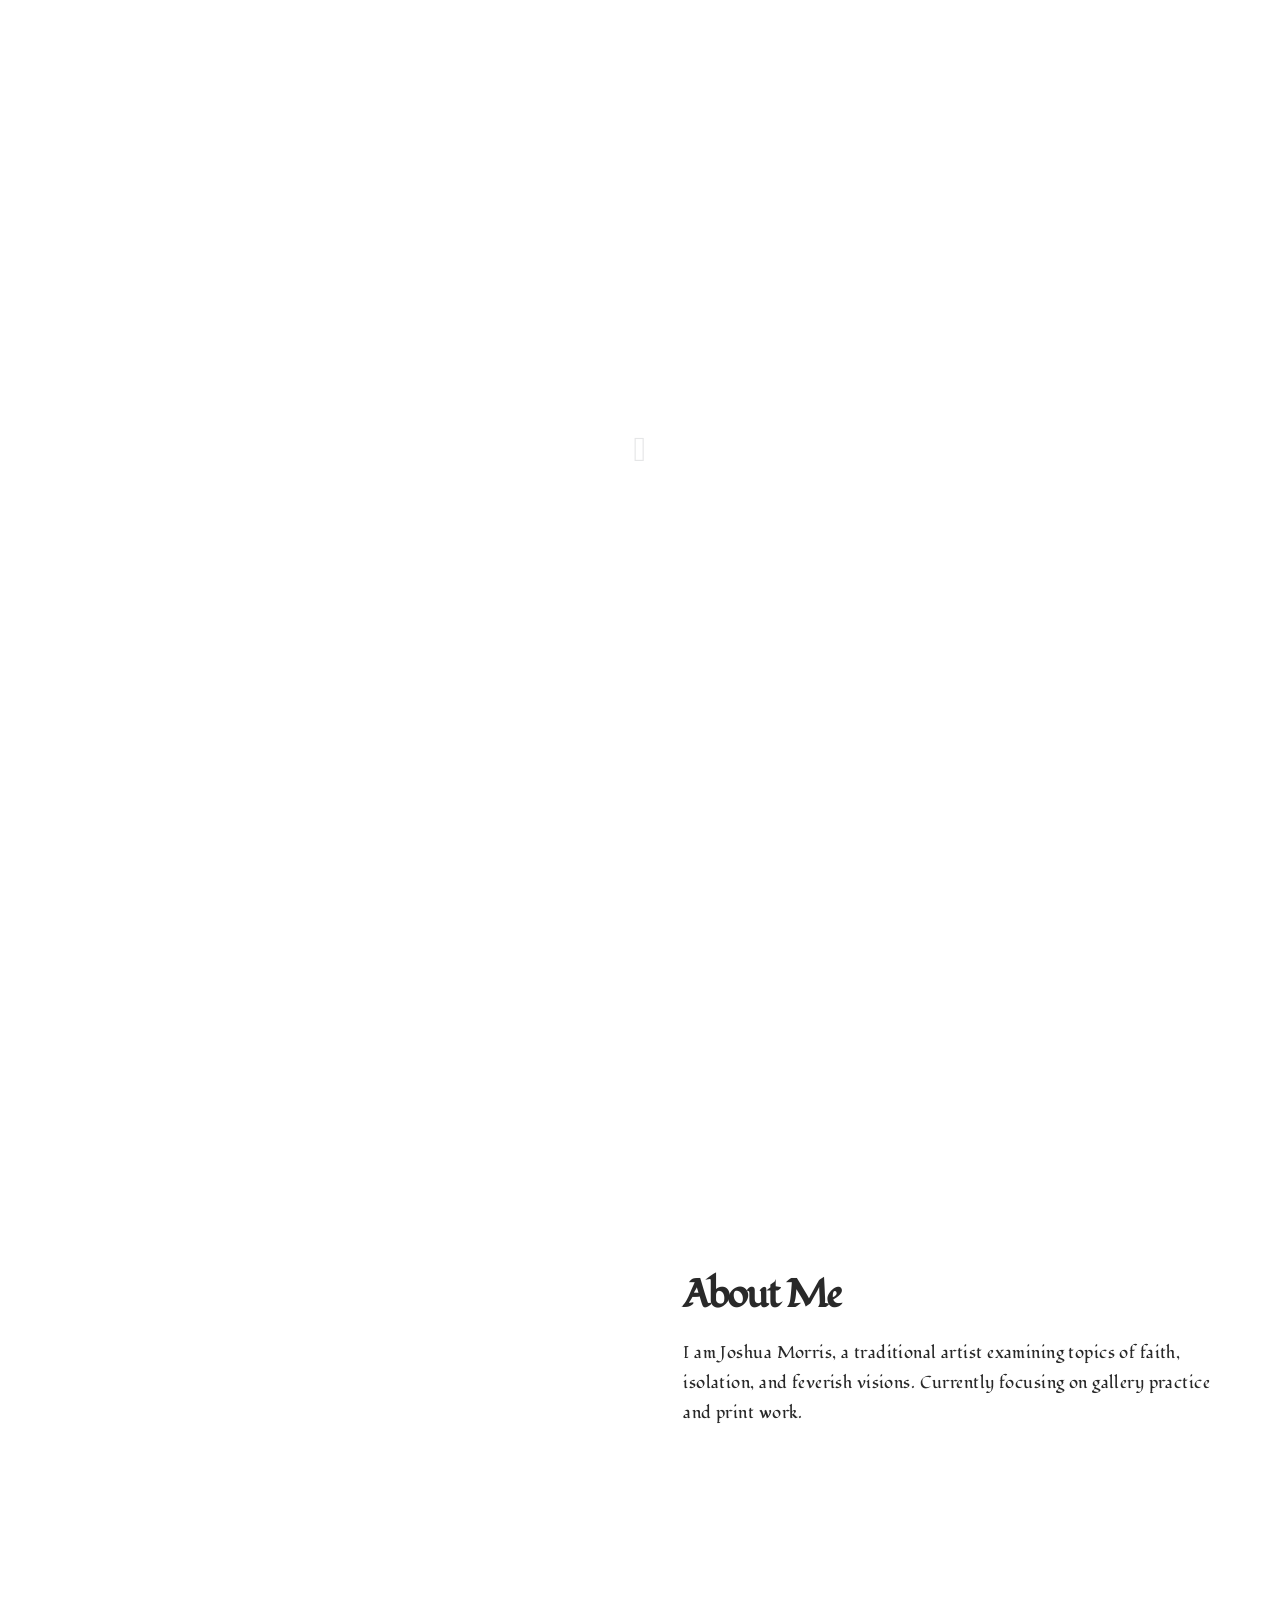
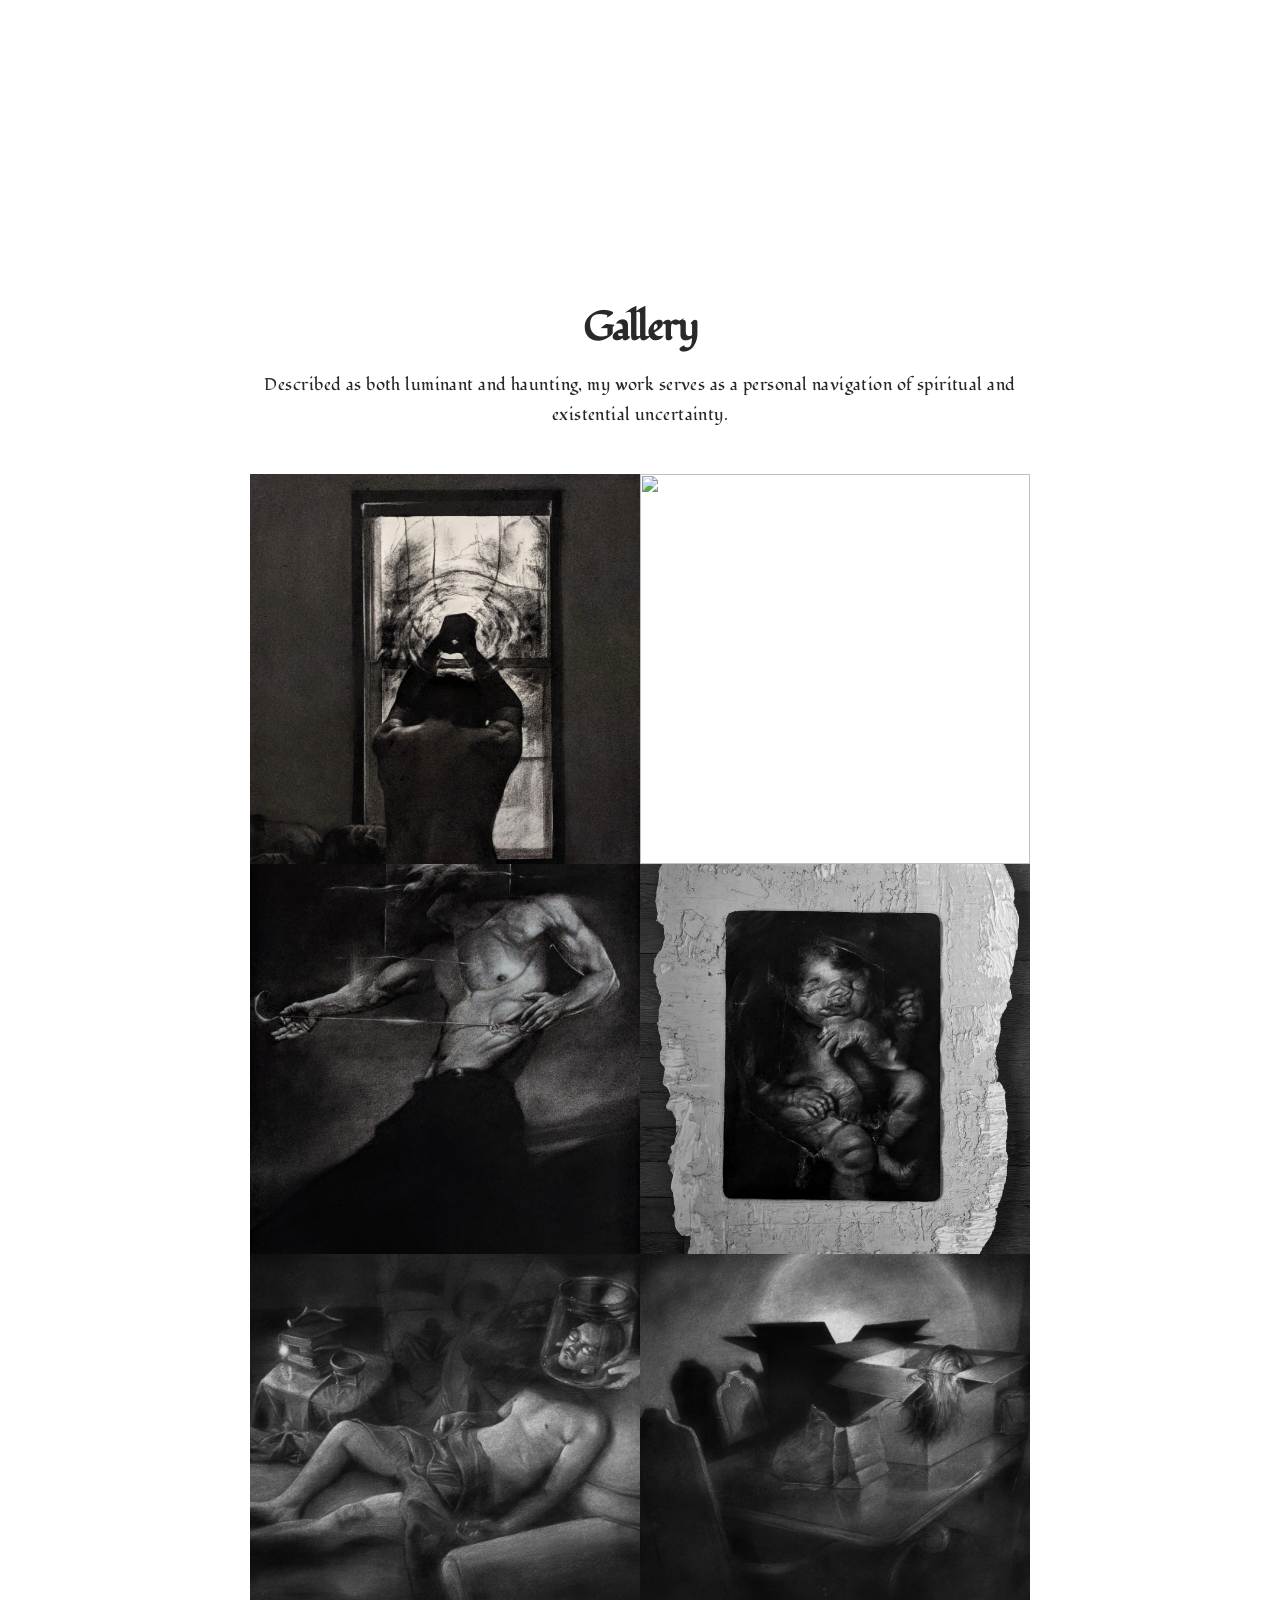
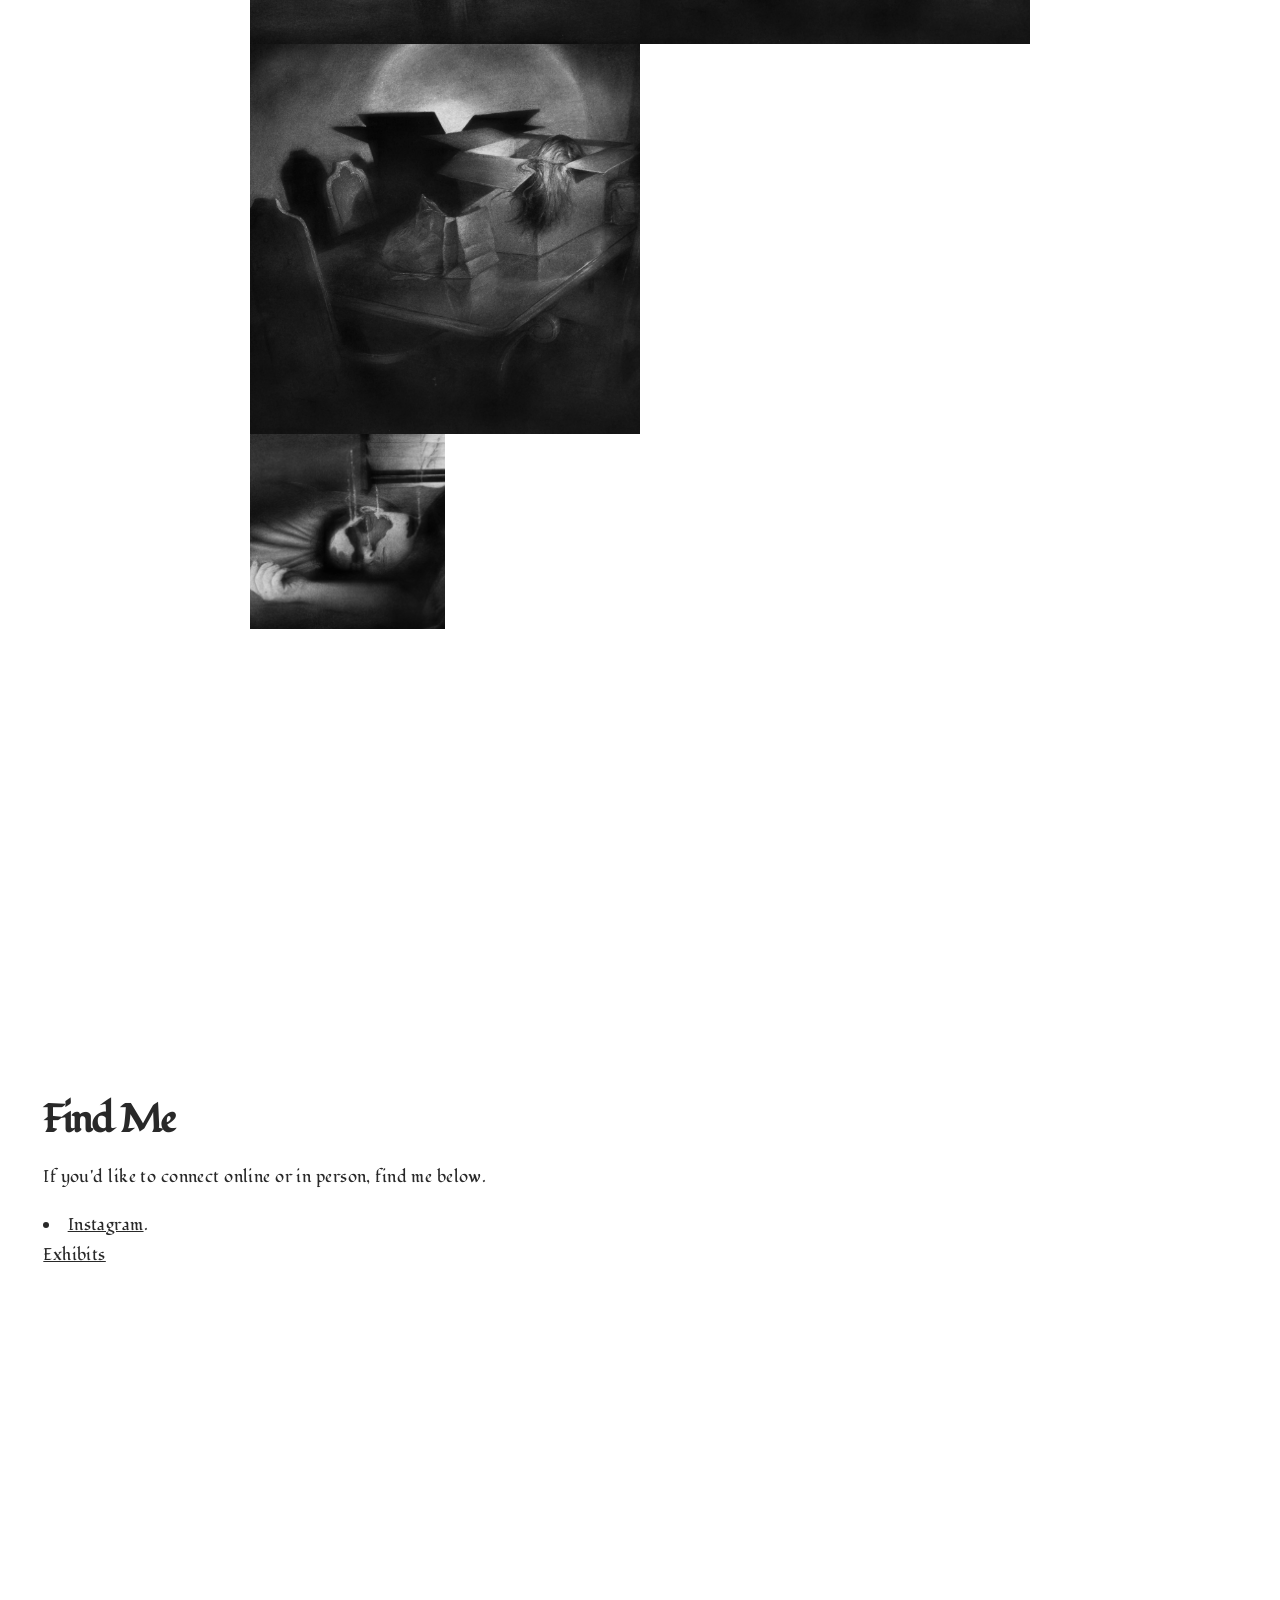
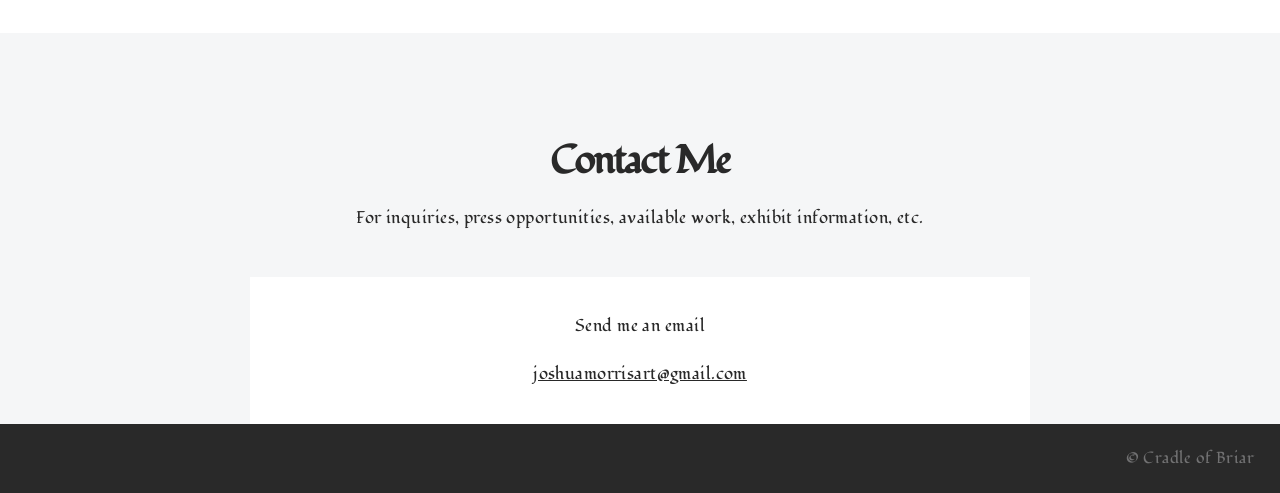
==== index.html @ 3607a5d1 "Restore original content of index.html Restored the original content of index.html, including meta t" ====
<!-- 
 	Credits:
		ajlkn @ GitHub
		kitbur @ GitHub
-->

<!DOCTYPE HTML>
<html>

	<!-- Meta -->
	<head>
		<title>Cradle of Briar</title>
		<meta charset="utf-8" />
		<meta name="viewport" content="width=device-width, initial-scale=1, maximum-scale=5, user-scalable=yes">
		<script src="https://kit.fontawesome.com/6a115512bd.js" crossorigin="anonymous"></script>
		<link rel="stylesheet" href="assets/css/main.css" />
		<link rel="icon" href="/favicon.ico" type="image/x-icon">
		<noscript><link rel="stylesheet" href="assets/css/noscript.css" /></noscript>
	</head>
	<body class="is-preload">

		<!-- Intro -->
			<section id="intro" class="main style1 dark fullscreen">

				<!-- Slideshow Images -->
				<div class="slideshow">
				    <div class="overlay"></div>
    				<div class="slide active" slideshowImage="images/slideshow/Morris_Joshua_2.jpg"></div>
    				<div class="slide" slideshowImage="images/slideshow/Morris_Joshua_5.jpg"></div>
    				<div class="slide" slideshowImage="images/slideshow/Morris_Joshua_7.jpg"></div>
				</div>

				<!-- Slideshow Navigation -->
				<div class="slideshowNav">
					<button class="navDot active" data-index="0" aria-label="Show image 1"></button>
					<button class="navDot" data-index="1" aria-label="Show image 2"></button>
					<button class="navDot" data-index="2" aria-label="Show image 3"></button>
				</div>
						
				<!-- Header -->
				<header id="header">
					<nav>
						<ul>
							<li><a href="#me">About Me</a></li>
							<li><a href="#art">My Art</a></li>
							<li><a href="#social">Socials</a></li>
							<li><a href="#contact">Contact Me</a></li>
						</ul>
					</nav>
				</header>

				<div class="content">
					<header>
						<h2>Crawl forward, Heathen</h2>
					</header>
					<p>Work as a means of illumination, dancing between ritual and hallucination</p> 
					<p>Witness the witching hour.</p>
					<footer>
						<a href="#me" class="button style2 down">More</a>
					</footer>
				</div>
			</section>

		<!-- About Me -->
			<section id="me" class="main style2 right dark fullscreen" data-bg="images/Portrait3.jpg" data-bg-position="left center">
				<div class="content box style2">
					<header>
						<h2>About Me</h2>
					</header>
					<p>I am Joshua Morris, a traditional artist examining topics of faith, isolation, and feverish visions. Currently focusing on gallery practice and print work.</p> 
				</div>
				<a href="#art" class="button style2 down anchored">Next</a>
			</section>

		<!-- Art -->
			<section id="art" class="main style3 primary">
				<div class="content">
					<header>
						<h2>Gallery</h2>
						<p>Described as both luminant and haunting, my work serves as a personal navigation of spiritual and existential uncertainty.</p>
					</header>

					<!-- Gallery  -->
						<div class="gallery">
							<article class="from-left">
								<a href="images/gallery/Morris_Joshua_3.jpg" class="image fit"
									data-caption-icons='[
										{"type": "instagram", "link": "instagram.com/cradleofbriar"},
									]'>
									<img src="images/gallery/Morris_Joshua_3.jpg" title="To Speak Again" alt="" /></a>
							</article>
							<article class="from-right">
								<a href="images/gallery/Morris_Joshua_2.jpg" class="image fit"
									data-caption-icons='[
										{"type": "instagram", "link": "#instagram"},
									]'>
									<img src="images/gallery/Morris_Joshua_2.jpg" title="Death Doula in the Times of Extinction" alt="" /></a>
							</article>
							<article class="from-left">
								<a href="images/gallery/Morris_Joshua_1.jpg" class="image fit" 
									data-caption-icons='[
										{"type": "instagram", "link": "#instagram"},
									]'>
									<img src="images/gallery/Morris_Joshua_1.jpg" title="God Enters Through the Wound" alt="" /></a>
							</article>
							<article class="from-right">
								<a href="images/gallery/Morris_Joshua_4.jpg" class="image fit"
									data-caption-icons='[
										{"type": "instagram", "link": "#instagram"},
									]'>
									<img src="images/gallery/Morris_Joshua_4.jpg" title="En Caul" alt="" />
								</a>
							</article>
							<article class="from-left">
								<a href="images/gallery/Morris_Joshua_5.jpg" class="image fit"
									data-caption-icons='[
										{"type": "instagram", "link": "#instagram"},
									]'>
									<img src="images/gallery/Morris_Joshua_5.jpg" title="Jarhead" alt="" /></a>
							</article>
							<article class="from-right">
								<a href="images/gallery/Morris_Joshua_7.jpg" class="image fit"
									data-caption-icons='[
										{"type": "instagram", "link": "#instagram"},
									]'>
									<img src="images/gallery/Morris_Joshua_6.jpg" title="Just Checking On You" alt="" /></a>
							</article>
							<article class="from-right">
								<a href="images/gallery/Morris_Joshua_.jpg" class="image fit"
									data-caption-icons='[
										{"type": "instagram", "link": "#instagram"},
									]'>
									<img src="images/gallery/Morris_Joshua_6.jpg" title="Packed Away" alt="" /></a>
								<article class="from-right">
								<a href="images/gallery/Morris_Joshua_8.jpg" class="image fit"
									data-caption-icons='[
										{"type": "instagram", "link": "#instagram"},
									]'>
									<img src="images/gallery/Morris_Joshua_8.jpg" title="Bedrot" alt="" /></a>
							</article>
							</article>
						</div>

				</div>
			</section>

		<!-- Social Media -->
		<section id="social" class="main style2 left dark fullscreen" data-bg="images/noise01.jpg" data-bg-position="25%">
			<div class="content box style2">
				<header>
					<h2>Find Me</h2>
				</header>
				<p>If you'd like to connect online or in person, find me below.</p>

				<li><a href="https://instagram.com/cradleofbriar">Instagram</a>.</li>
				<a href="Exhibits.html" title="Exhibits">Exhibits</a>

			</div>
			<a href="#contact" class="button style2 down anchored">Next</a>
		</section>

		<!-- Contact -->
			<section id="contact" class="main style3 secondary">
				<div class="content">
					<header>
						<h2>Contact Me</h2>
						<p>For inquiries, press opportunities, available work, exhibit information, etc.</p>
					</header>

					<!-- Contact Form -->
					<div class="box">
						<body>
						   <p>
						     Send me an email
						   </p>
						   <a href= "mailto: joshuamorrisart@gmail.com"> 
						      joshuamorrisart@gmail.com
						   </a>
						</body>
					</div>

				</div>
			</section>

		<!-- Footer -->
			<footer id="footer">

				<!-- Icons will auto-populate from the social section -->
					<ul class="icons"></ul>

				<!-- Menu -->
					<ul class="menu">

						<!-- Copyright -->
						<li>&copy; <span class="currentYear"></span> Cradle of Briar</li>
						
					</ul>

			</footer>

		<!-- Scripts -->
			<script src="assets/js/jquery.min.js"></script>
			<script src="assets/js/jquery.poptrox.min.js"></script>
			<script src="assets/js/jquery.scrolly.min.js"></script>
			<script src="assets/js/jquery.scrollex.min.js"></script>
			<script src="assets/js/browser.min.js"></script>
			<script src="assets/js/breakpoints.min.js"></script>
			<script src="assets/js/util.js"></script>
			<script src="assets/js/main.js"></script>
			<script src="assets/js/slideshow.js"></script>
	</body>
</html>
---- assets/css/main.css ----
@import url('https://fonts.googleapis.com/css2?family=Fondamento:ital@0;1&display=swap');

/*
 	Credits:
		ajlkn @ GitHub
		kitbur @ GitHub
*/

html, body, div, span, applet, object,
iframe, h1, h2, h3, h4, h5, h6, p, blockquote,
pre, a, abbr, acronym, address, big, cite,
code, del, dfn, em, img, ins, kbd, q, s, samp,
small, strike, strong, sub, sup, tt, var, b,
u, i, center, dl, dt, dd, ol, ul, li, fieldset,
form, label, legend, table, caption, tbody,
tfoot, thead, tr, th, td, article, aside,
canvas, details, embed, figure, figcaption,
footer, header, hgroup, menu, nav, output, ruby,
section, summary, time, mark, audio, video {
	margin: 0;
	padding: 0;
	border: 0;
	font-size: 100%;
	: inherit;
	vertical-align: baseline;}

article, aside, details, figcaption, figure,
footer, header, hgroup, menu, nav, section {
	display: block;}

body {
	line-height: 1;
}

ol, ul {
	list-style: none;
}

blockquote, q {
	quotes: none;
}

	blockquote:before, blockquote:after, q:before, q:after {
		content: '';
		content: none;
	}

table {
	border-collapse: collapse;
	border-spacing: 0;
}

body {
	-webkit-text-size-adjust: none;
}

mark {
	background-color: transparent;
	color: inherit;
}

input::-moz-focus-inner {
	border: 0;
	padding: 0;
}

input, select, textarea {
	-moz-appearance: none;
	-webkit-appearance: none;
	-ms-appearance: none;
	appearance: none;
}

/* Basic */

	@-ms-viewport {
		width: device-width;
	}

	html {
		height: 100%;
	}

	html {
		box-sizing: border-box;
	}

	*, *:before, *:after {
		box-sizing: inherit;
	}

	body {
		background: #ffffff;
		height: 100%;
		min-width: 320px;
	}

		body.is-preload *, body.is-preload *:before, body.is-preload *:after {
			-moz-animation: none !important;
			-webkit-animation: none !important;
			-ms-animation: none !important;
			animation: none !important;
			-moz-transition: none !important;
			-webkit-transition: none !important;
			-ms-transition: none !important;
			transition: none !important;
		}

/* Spinner */

	@-moz-keyframes spinner-rotate {
		0% {
			-moz-transform: scale(1) rotate(0deg);
			-webkit-transform: scale(1) rotate(0deg);
			-ms-transform: scale(1) rotate(0deg);
			transform: scale(1) rotate(0deg);
		}

		100% {
			-moz-transform: scale(1) rotate(360deg);
			-webkit-transform: scale(1) rotate(360deg);
			-ms-transform: scale(1) rotate(360deg);
			transform: scale(1) rotate(360deg);
		}
	}

	@-webkit-keyframes spinner-rotate {
		0% {
			-moz-transform: scale(1) rotate(0deg);
			-webkit-transform: scale(1) rotate(0deg);
			-ms-transform: scale(1) rotate(0deg);
			transform: scale(1) rotate(0deg);
		}

		100% {
			-moz-transform: scale(1) rotate(360deg);
			-webkit-transform: scale(1) rotate(360deg);
			-ms-transform: scale(1) rotate(360deg);
			transform: scale(1) rotate(360deg);
		}
	}

	@-ms-keyframes spinner-rotate {
		0% {
			-moz-transform: scale(1) rotate(0deg);
			-webkit-transform: scale(1) rotate(0deg);
			-ms-transform: scale(1) rotate(0deg);
			transform: scale(1) rotate(0deg);
		}

		100% {
			-moz-transform: scale(1) rotate(360deg);
			-webkit-transform: scale(1) rotate(360deg);
			-ms-transform: scale(1) rotate(360deg);
			transform: scale(1) rotate(360deg);
		}
	}

	@keyframes spinner-rotate {
		0% {
			-moz-transform: scale(1) rotate(0deg);
			-webkit-transform: scale(1) rotate(0deg);
			-ms-transform: scale(1) rotate(0deg);
			transform: scale(1) rotate(0deg);
		}

		100% {
			-moz-transform: scale(1) rotate(360deg);
			-webkit-transform: scale(1) rotate(360deg);
			-ms-transform: scale(1) rotate(360deg);
			transform: scale(1) rotate(360deg);
		}
	}

/* Loader */

	@-moz-keyframes spinner-show {
		0% {
			opacity: 0;
		}

		100% {
			opacity: 1;
		}
	}

	@-webkit-keyframes spinner-show {
		0% {
			opacity: 0;
		}

		100% {
			opacity: 1;
		}
	}

	@-ms-keyframes spinner-show {
		0% {
			opacity: 0;
		}

		100% {
			opacity: 1;
		}
	}

	@keyframes spinner-show {
		0% {
			opacity: 0;
		}

		100% {
			opacity: 1;
		}
	}

	@-moz-keyframes spinner-hide {
		0% {
			-moz-transform: scale(1) rotate(0deg);
			-webkit-transform: scale(1) rotate(0deg);
			-ms-transform: scale(1) rotate(0deg);
			transform: scale(1) rotate(0deg);
			color: #e5e6e7;
			z-index: 100001;
		}

		99% {
			-moz-transform: scale(0.5) rotate(360deg);
			-webkit-transform: scale(0.5) rotate(360deg);
			-ms-transform: scale(0.5) rotate(360deg);
			transform: scale(0.5) rotate(360deg);
			color: #e5e6e7;
			z-index: 100001;
		}

		100% {
			-moz-transform: scale(0.5) rotate(360deg);
			-webkit-transform: scale(0.5) rotate(360deg);
			-ms-transform: scale(0.5) rotate(360deg);
			transform: scale(0.5) rotate(360deg);
			color: #e5e6e7;
			z-index: -1;
		}
	}

	@-webkit-keyframes spinner-hide {
		0% {
			-moz-transform: scale(1) rotate(0deg);
			-webkit-transform: scale(1) rotate(0deg);
			-ms-transform: scale(1) rotate(0deg);
			transform: scale(1) rotate(0deg);
			color: #e5e6e7;
			z-index: 100001;
		}

		99% {
			-moz-transform: scale(0.5) rotate(360deg);
			-webkit-transform: scale(0.5) rotate(360deg);
			-ms-transform: scale(0.5) rotate(360deg);
			transform: scale(0.5) rotate(360deg);
			color: #e5e6e7;
			z-index: 100001;
		}

		100% {
			-moz-transform: scale(0.5) rotate(360deg);
			-webkit-transform: scale(0.5) rotate(360deg);
			-ms-transform: scale(0.5) rotate(360deg);
			transform: scale(0.5) rotate(360deg);
			color: #e5e6e7;
			z-index: -1;
		}
	}

	@-ms-keyframes spinner-hide {
		0% {
			-moz-transform: scale(1) rotate(0deg);
			-webkit-transform: scale(1) rotate(0deg);
			-ms-transform: scale(1) rotate(0deg);
			transform: scale(1) rotate(0deg);
			color: #e5e6e7;
			z-index: 100001;
		}

		99% {
			-moz-transform: scale(0.5) rotate(360deg);
			-webkit-transform: scale(0.5) rotate(360deg);
			-ms-transform: scale(0.5) rotate(360deg);
			transform: scale(0.5) rotate(360deg);
			color: #e5e6e7;
			z-index: 100001;
		}

		100% {
			-moz-transform: scale(0.5) rotate(360deg);
			-webkit-transform: scale(0.5) rotate(360deg);
			-ms-transform: scale(0.5) rotate(360deg);
			transform: scale(0.5) rotate(360deg);
			color: #e5e6e7;
			z-index: -1;
		}
	}

	@keyframes spinner-hide {
		0% {
			-moz-transform: scale(1) rotate(0deg);
			-webkit-transform: scale(1) rotate(0deg);
			-ms-transform: scale(1) rotate(0deg);
			transform: scale(1) rotate(0deg);
			color: #e5e6e7;
			z-index: 100001;
		}

		99% {
			-moz-transform: scale(0.5) rotate(360deg);
			-webkit-transform: scale(0.5) rotate(360deg);
			-ms-transform: scale(0.5) rotate(360deg);
			transform: scale(0.5) rotate(360deg);
			color: #e5e6e7;
			z-index: 100001;
		}

		100% {
			-moz-transform: scale(0.5) rotate(360deg);
			-webkit-transform: scale(0.5) rotate(360deg);
			-ms-transform: scale(0.5) rotate(360deg);
			transform: scale(0.5) rotate(360deg);
			color: #e5e6e7;
			z-index: -1;
		}
	}

	@-moz-keyframes overlay-hide {
		0% {
			opacity: 1;
			z-index: 100000;
		}

		15% {
			opacity: 1;
			z-index: 100000;
		}

		99% {
			opacity: 0;
			z-index: 100000;
		}

		100% {
			opacity: 0;
			z-index: -1;
		}
	}

	@-webkit-keyframes overlay-hide {
		0% {
			opacity: 1;
			z-index: 100000;
		}

		15% {
			opacity: 1;
			z-index: 100000;
		}

		99% {
			opacity: 0;
			z-index: 100000;
		}

		100% {
			opacity: 0;
			z-index: -1;
		}
	}

	@-ms-keyframes overlay-hide {
		0% {
			opacity: 1;
			z-index: 100000;
		}

		15% {
			opacity: 1;
			z-index: 100000;
		}

		99% {
			opacity: 0;
			z-index: 100000;
		}

		100% {
			opacity: 0;
			z-index: -1;
		}
	}

	@keyframes overlay-hide {
		0% {
			opacity: 1;
			z-index: 100000;
		}

		15% {
			opacity: 1;
			z-index: 100000;
		}

		99% {
			opacity: 0;
			z-index: 100000;
		}

		100% {
			opacity: 0;
			z-index: -1;
		}
	}

	body {
		text-decoration: none;
	}

		body:before {
			-moz-animation: spinner-show 1.5s 1 0.25s ease forwards, spinner-hide 0.25s ease-in-out forwards !important;
			-webkit-animation: spinner-show 1.5s 1 0.25s ease forwards, spinner-hide 0.25s ease-in-out forwards !important;
			-ms-animation: spinner-show 1.5s 1 0.25s ease forwards, spinner-hide 0.25s ease-in-out forwards !important;
			animation: spinner-show 1.5s 1 0.25s ease forwards, spinner-hide 0.25s ease-in-out forwards !important;
			-moz-transform-origin: 50% 50%;
			-webkit-transform-origin: 50% 50%;
			-ms-transform-origin: 50% 50%;
			transform-origin: 50% 50%;
			-moz-osx-font-smoothing: grayscale;
			-webkit-font-smoothing: antialiased;
			font-family: FontAwesome;
			font-style: normal;
			font-weight: normal;
			text-transform: none !important;
			color: #e5e6e7;
			content: '\f1ce';
			cursor: default;
			display: block;
			font-size: 2em;
			height: 2em;
			left: 50%;
			line-height: 2em;
			margin: -1em 0 0 -1em;
			opacity: 0;
			position: fixed;
			text-align: center;
			top: 50%;
			width: 2em;
			z-index: -1;
		}

		body:after {
			-moz-animation: overlay-hide 1.5s ease-in forwards !important;
			-webkit-animation: overlay-hide 1.5s ease-in forwards !important;
			-ms-animation: overlay-hide 1.5s ease-in forwards !important;
			animation: overlay-hide 1.5s ease-in forwards !important;
			background: #ffffff;
			content: '';
			display: block;
			height: 100%;
			left: 0;
			opacity: 0;
			position: fixed;
			top: 0;
			width: 100%;
			z-index: -1;
		}

		body.is-preload:before {
			-moz-animation: spinner-show 1.5s 1 0.25s ease forwards, spinner-rotate 0.75s infinite linear !important;
			-webkit-animation: spinner-show 1.5s 1 0.25s ease forwards, spinner-rotate 0.75s infinite linear !important;
			-ms-animation: spinner-show 1.5s 1 0.25s ease forwards, spinner-rotate 0.75s infinite linear !important;
			animation: spinner-show 1.5s 1 0.25s ease forwards, spinner-rotate 0.75s infinite linear !important;
			z-index: 100001;
		}

		body.is-preload:after {
			-moz-animation: none !important;
			-webkit-animation: none !important;
			-ms-animation: none !important;
			animation: none !important;
			opacity: 1;
			z-index: 100000;
		}

	@media (-webkit-min-device-pixel-ratio: 2) {

		body:before {
			line-height: 2.025em;
		}

	}

/* Type */

	body, input, textarea, select {
		font-family: "Fondamento", cursive;
		font-weight: 400;
		font-size: 18pt;
		line-height: 1.75em;
		color: #292929;
		letter-spacing: 0.025em;
	}

		@media screen and (max-width: 1920px) {

			body, input, textarea, select {
				font-size: 17pt;
			}

		}

		@media screen and (max-width: 1680px) {

			body, input, textarea, select {
				font-size: 15pt;
			}

		}

		@media screen and (max-width: 1280px) {

			body, input, textarea, select {
				font-size: 13pt;
			}

		}

		@media screen and (max-width: 1000px) {

			body, input, textarea, select {
				font-size: 13pt;
			}

		}

		@media screen and (max-width: 736px) {

			body, input, textarea, select {
				font-size: 12pt;
				line-height: 1.5em;
			}

		}

	h1, h2, h3, h4, h5, h6 {
		font-weight: 900;
		color: inherit;
		letter-spacing: -0.0325em;
	}

		h1 a, h2 a, h3 a, h4 a, h5 a, h6 a {
			color: inherit;
			text-decoration: none;
		}

	h2 {
		font-size: 2.25em;
		line-height: 1.25em;
		letter-spacing: -0.05em;
	}

	@media screen and (max-width: 736px) {

		h2 {
			font-size: 1.5em;
		}

	}

	strong, b {
		font-weight: 900;
		color: inherit;
	}

	em, i {
		font-style: italic;
	}

	a {
		-moz-transition: color 0.2s ease-in-out;
		-webkit-transition: color 0.2s ease-in-out;
		-ms-transition: color 0.2s ease-in-out;
		transition: color 0.2s ease-in-out;
		color: #292929;
	}

	sub {
		position: relative;
		top: 0.5em;
		font-size: 0.8em;
	}

	sup {
		position: relative;
		top: -0.5em;
		font-size: 0.8em;
	}

	hr {
		border: 0;
		border-top: solid 1px #e5e6e7;
	}

	blockquote {
		border-left: solid 0.5em #e5e6e7;
		padding: 1em 0 1em 2em;
		font-style: italic;
	}

	p, ul, ol, dl, table {
		margin-bottom: 1em;
	}

/* Box */

	.box {
		background: #ffffff;
		color: #292929;
		padding: 2em;
	}

		.box > :last-child {
			margin-bottom: 0;
		}

		.box.style2 {
			padding: 3.5em 2.5em 3.5em 2.5em;
		}

		@media screen and (max-width: 736px) {

			.box {
				padding: 1em;
			}

				.box.style2 {
					padding: 1.5em 1.25em 1.5em 1.25em;
					background-color: rgba(255, 255, 255, 0.9);
				}

		}

/* Button */

	input[type="button"],
	input[type="submit"],
	input[type="reset"],
	.button,
	button {
		-moz-appearance: none;
		-webkit-appearance: none;
		-ms-appearance: none;
		appearance: none;
		-moz-transition: background-color 0.2s ease-in-out;
		-webkit-transition: background-color 0.2s ease-in-out;
		-ms-transition: background-color 0.2s ease-in-out;
		transition: background-color 0.2s ease-in-out;
		background-color: #292929;
		border: 0;
		border-radius: 3.5em;
		color: #ffffff;
		cursor: pointer;
		display: inline-block;
		height: 3.5em;
		line-height: 3.5em;
		outline: 0;
		padding: 0 2em 0 2em;
		position: relative;
		text-align: center;
		text-decoration: none;
	}

		input[type="button"].down,
		input[type="submit"].down,
		input[type="reset"].down,
		.button.down,
		button.down {
			width: 5em;
			height: 5em;
			line-height: 4.5em;
			padding: 0;
			background-image: url("images/dark-arrow.svg");
			background-position: center center;
			background-repeat: no-repeat;
			text-indent: -10em;
			overflow: hidden;
		}

			input[type="button"].down.anchored,
			input[type="submit"].down.anchored,
			input[type="reset"].down.anchored,
			.button.down.anchored,
			button.down.anchored {
				bottom: 0;
				border-bottom: 0;
				border-radius: 3em 3em 0 0;
				height: 4.5em;
				margin-left: -2.5em;
			}

		input[type="button"].anchored,
		input[type="submit"].anchored,
		input[type="reset"].anchored,
		.button.anchored,
		button.anchored {
			position: absolute;
			left: 50%;
		}

		input[type="button"]:hover,
		input[type="submit"]:hover,
		input[type="reset"]:hover,
		.button:hover,
		button:hover {
			background-color: #a8cea4;
		}

		input[type="button"]:active,
		input[type="submit"]:active,
		input[type="reset"]:active,
		.button:active,
		button:active {
			background-color: #88bc82;
		}

		input[type="button"].style2,
		input[type="submit"].style2,
		input[type="reset"].style2,
		.button.style2,
		button.style2 {
			background-color: transparent;
			border: solid 2px #e5e6e7;
			color: inherit;
		}

			input[type="button"].style2:hover,
			input[type="submit"].style2:hover,
			input[type="reset"].style2:hover,
			.button.style2:hover,
			button.style2:hover {
				background-color: rgba(229, 230, 231, 0.25);
			}

			input[type="button"].style2:active,
			input[type="submit"].style2:active,
			input[type="reset"].style2:active,
			.button.style2:active,
			button.style2:active {
				background-color: rgba(229, 230, 231, 0.375);
			}

			input[type="button"].style2.down,
			input[type="submit"].style2.down,
			input[type="reset"].style2.down,
			.button.style2.down,
			button.style2.down {
				background-image: url("images/arrow.svg");
			}

/* Form */

	form {
		margin: 0 0 2em 0;
	}

		form > :last-child {
			margin-bottom: 0;
		}

		form > .fields {
			display: -moz-flex;
			display: -webkit-flex;
			display: -ms-flex;
			display: flex;
			-moz-flex-wrap: wrap;
			-webkit-flex-wrap: wrap;
			-ms-flex-wrap: wrap;
			flex-wrap: wrap;
			width: calc(100% + 3em);
			margin: -1.5em 0 2em -1.5em;
		}

			form > .fields > .field {
				-moz-flex-grow: 0;
				-webkit-flex-grow: 0;
				-ms-flex-grow: 0;
				flex-grow: 0;
				-moz-flex-shrink: 0;
				-webkit-flex-shrink: 0;
				-ms-flex-shrink: 0;
				flex-shrink: 0;
				padding: 1.5em 0 0 1.5em;
				width: calc(100% - 1.5em);
			}

				form > .fields > .field.half {
					width: calc(50% - 0.75em);
				}

				form > .fields > .field.third {
					width: calc(100%/3 - 0.5em);
				}

				form > .fields > .field.quarter {
					width: calc(25% - 0.375em);
				}

		@media screen and (max-width: 480px) {

			form > .fields {
				width: calc(100% + 2em);
				margin: -1em 0 2em -1em;
			}

				form > .fields > .field {
					padding: 1em 0 0 1em;
					width: calc(100% - 1em);
				}

					form > .fields > .field.half {
						width: calc(100% - 1em);
					}

					form > .fields > .field.third {
						width: calc(100% - 1em);
					}

					form > .fields > .field.quarter {
						width: calc(100% - 1em);
					}

		}

	label {
		display: block;
	}

	input[type="text"],
	input[type="password"],
	input[type="email"],
	input[type="tel"],
	input[type="search"],
	input[type="url"],
	select,
	textarea {
		-moz-appearance: none;
		-webkit-appearance: none;
		-ms-appearance: none;
		appearance: none;
		-moz-transition: border-color 0.2s ease-in-out, color 0.2s ease-in-out;
		-webkit-transition: border-color 0.2s ease-in-out, color 0.2s ease-in-out;
		-ms-transition: border-color 0.2s ease-in-out, color 0.2s ease-in-out;
		transition: border-color 0.2s ease-in-out, color 0.2s ease-in-out;
		color: #292929;
		display: block;
		width: 100%;
		padding: 0.65em 0.75em;
		background: none;
		border: solid 2px #e5e6e7;
		color: inherit;
		border-radius: 0.5em;
		outline: none;
	}

		input[type="text"]:focus,
		input[type="password"]:focus,
		input[type="email"]:focus,
		input[type="tel"]:focus,
		input[type="search"]:focus,
		input[type="url"]:focus,
		select:focus,
		textarea:focus {
			border-color: #9ac8e9;
		}

	input[type="text"],
	input[type="password"],
	input[type="email"],
	input[type="tel"],
	input[type="search"],
	input[type="url"],
	select {
		line-height: 1.35em;
	}

	textarea {
		min-height: 8em;
	}

	::-moz-focus-inner {
		border: 0;
	}

	::-webkit-input-placeholder {
		opacity: 0.375;
	}

	:-moz-placeholder {
		opacity: 0.375;
	}

	::-moz-placeholder {
		opacity: 0.375;
	}

	:-ms-input-placeholder {
		opacity: 0.375;
	}

/* Icon */

	.icon {
		text-decoration: none;
		position: relative;
		text-decoration: none;
	}

		.icon:before {
			-moz-osx-font-smoothing: grayscale;
			-webkit-font-smoothing: antialiased;
			display: inline-block;
			font-style: normal;
			font-variant: normal;
			text-rendering: auto;
			line-height: 1;
			text-transform: none !important;
			font-family: 'Font Awesome 5 Free';
			font-weight: 400;
		}

		.icon:before {
			line-height: inherit;
		}

		.icon > .label {
			display: none;
		}

		.icon.solid:before {
			font-weight: 900;
		}

		.icon.brands:before {
			font-family: 'Font Awesome 5 Brands';
		}

/* Image */

	.image {
		position: relative;
		display: inline-block;
	}

		.image:before {
			content: '';
			position: absolute;
			left: 0;
			top: 0;
			width: 100%;
			height: 100%;
			background: url("images/overlay.png");
		}

		.image img {
			display: block;
			width: 100%;
		}

		.image.featured {
			display: block;
			width: 100%;
			margin: 0 0 2em 0;
		}

		.image.fit {
			display: block;
			width: 100%;
		}

		.image.left {
			float: left;
			margin: 0 2em 2em 0;
		}

		.image.centered {
			display: block;
			margin: 0 0 2em 0;
		}

			.image.centered img {
				margin: 0 auto;
				width: auto;
			}

/* List */

	ul.default {
		list-style: disc;
		padding-left: 1em;
	}

		ul.default li {
			padding-left: 0.5em;
		}

	ul.menu {
		cursor: default;
	}

		ul.menu li {
			display: inline-block;
			line-height: 1em;
			border-left: solid 1px #e5e6e7;
			padding: 0 0 0 0.5em;
			margin: 0 0 0 0.5em;
		}

			ul.menu li:first-child {
				border-left: 0;
				padding-left: 0;
				margin-left: 0;
			}

	ol.default {
		list-style: decimal;
		padding-left: 1.25em;
	}

		ol.default li {
			padding-left: 0.25em;
		}

/* Actions */

	ul.actions {
		display: -moz-flex;
		display: -webkit-flex;
		display: -ms-flex;
		display: flex;
		cursor: default;
		list-style: none;
		margin-left: -1em;
		padding-left: 0;
	}

		ul.actions li {
			padding: 0 0 0 1em;
			vertical-align: middle;
		}

		ul.actions.special {
			-moz-justify-content: center;
			-webkit-justify-content: center;
			-ms-justify-content: center;
			justify-content: center;
			width: 100%;
			margin-left: 0;
		}

			ul.actions.special li:first-child {
				padding-left: 0;
			}

		ul.actions.stacked {
			-moz-flex-direction: column;
			-webkit-flex-direction: column;
			-ms-flex-direction: column;
			flex-direction: column;
			margin-left: 0;
		}

			ul.actions.stacked li {
				padding: 1.3em 0 0 0;
			}

				ul.actions.stacked li:first-child {
					padding-top: 0;
				}

		ul.actions.fit {
			width: calc(100% + 1em);
		}

			ul.actions.fit li {
				-moz-flex-grow: 1;
				-webkit-flex-grow: 1;
				-ms-flex-grow: 1;
				flex-grow: 1;
				-moz-flex-shrink: 1;
				-webkit-flex-shrink: 1;
				-ms-flex-shrink: 1;
				flex-shrink: 1;
				width: 100%;
			}

				ul.actions.fit li > * {
					width: 100%;
				}

			ul.actions.fit.stacked {
				width: 100%;
			}

		@media screen and (max-width: 480px) {

			ul.actions:not(.fixed) {
				-moz-flex-direction: column;
				-webkit-flex-direction: column;
				-ms-flex-direction: column;
				flex-direction: column;
				margin-left: 0;
				width: 100% !important;
			}

				ul.actions:not(.fixed) li {
					-moz-flex-grow: 1;
					-webkit-flex-grow: 1;
					-ms-flex-grow: 1;
					flex-grow: 1;
					-moz-flex-shrink: 1;
					-webkit-flex-shrink: 1;
					-ms-flex-shrink: 1;
					flex-shrink: 1;
					padding: 1em 0 0 0;
					text-align: center;
					width: 100%;
				}

					ul.actions:not(.fixed) li > * {
						width: 100%;
					}

					ul.actions:not(.fixed) li:first-child {
						padding-top: 0;
					}

					ul.actions:not(.fixed) li input[type="submit"],
					ul.actions:not(.fixed) li input[type="reset"],
					ul.actions:not(.fixed) li input[type="button"],
					ul.actions:not(.fixed) li button,
					ul.actions:not(.fixed) li .button {
						width: 100%;
					}

						ul.actions:not(.fixed) li input[type="submit"].icon:before,
						ul.actions:not(.fixed) li input[type="reset"].icon:before,
						ul.actions:not(.fixed) li input[type="button"].icon:before,
						ul.actions:not(.fixed) li button.icon:before,
						ul.actions:not(.fixed) li .button.icon:before {
							margin-left: -0.5rem;
						}

		}

/* Icons */

	ul.icons {
		cursor: default;
	}

		ul.icons li {
			display: inline-block;
		}

		ul.icons a {
			display: inline-block;
			width: 2em;
			height: 2em;
			line-height: 2em;
			text-align: center;
			border: 0;
		}

/* Sections/Article */

	header {
		margin-bottom: 1em;
	}

		header p {
			display: block;
			margin: 1em 0 0 0;
			padding: 0 0 0.5em 0;
		}

	footer {
		margin-top: 2em;
	}

/* Table */

	table {
		width: 100%;
	}

		table.default {
			width: 100%;
		}

			table.default tbody tr:nth-child(2n+2) {
				background: rgba(229, 230, 231, 0.5);
			}

			table.default td {
				padding: 0.5em 1em 0.5em 1em;
			}

			table.default th {
				text-align: left;
				font-weight: 900;
				padding: 0.5em 1em 0.5em 1em;
			}

			table.default thead {
				background: #292929;
				color: #ffffff;
			}

			table.default tfoot {
				background: #e5e6e7;
			}

/* Poptrox */

	.poptrox-popup {
		-moz-box-sizing: content-box;
		-webkit-box-sizing: content-box;
		-ms-box-sizing: content-box;
		box-sizing: border-box;
		background: #fff;
		padding-bottom: 3em;
		box-shadow: 0 0.1em 0.15em 0 rgba(0, 0, 0, 0.15);
	}

		.poptrox-popup .loader {
			position: absolute;
			top: 50%;
			left: 50%;
			margin: -1em 0 0 -1em;
			width: 2em;
			height: 2em;
			display: block;
			font-size: 2em;
		}

			.poptrox-popup .loader:before {
				-moz-animation: spinner-rotate 0.75s infinite linear !important;
				-webkit-animation: spinner-rotate 0.75s infinite linear !important;
				-ms-animation: spinner-rotate 0.75s infinite linear !important;
				animation: spinner-rotate 0.75s infinite linear !important;
				-moz-osx-font-smoothing: grayscale;
				-webkit-font-smoothing: antialiased;
				font-family: FontAwesome;
				font-style: normal;
				font-weight: normal;
				text-transform: none !important;
				color: #e5e6e7;
				content: '\f1ce';
				cursor: default;
				display: block;
				height: 2em;
				left: 0;
				line-height: 2em;
				position: absolute;
				text-align: center;
				top: 0;
				width: 2em;
			}

		.poptrox-popup .caption {
			position: absolute;
			bottom: 0;
			left: 0;
			background: #ffffff;
			width: 100%;
			height: 3em;
			line-height: 2.8em;
			text-align: left;
			padding: 0 1em;
			cursor: default;
			z-index: 1;
			font-size: 0.9em;
			display: flex;
			justify-content: space-between;
			align-items: center;
			box-sizing: border-box;
			transform: translateY(-2px);
		}

			/* Caption Text */
			.poptrox-caption-text {
				flex-grow: 1;
				overflow: hidden;
				text-overflow: ellipsis;
				white-space: nowrap;
				margin-right: 10px;
			}

			/* Caption social icon links */
			.poptrox-custom-icon-link {
				font-size: 1.2em;
				color: #555;
				text-decoration: none;
				margin-left: 8px;
				flex-shrink: 0;
				display: inline-flex;
				align-items: center;
			}

				.poptrox-custom-icon-link:hover {
					color: #007bff;
				}

					a.poptrox-custom-icon-link.icon {
						color: #555;
						text-decoration: none;
						margin-left: 8px;
						flex-shrink: 0;
						display: inline-block;
						position: relative;
					}
		
						a.poptrox-custom-icon-link.icon:hover {
							color: #007bff;
						}

		.poptrox-popup .nav-next,
		.poptrox-popup .nav-previous {
			-moz-transition: opacity 0.2s ease-in-out;
			-webkit-transition: opacity 0.2s ease-in-out;
			-ms-transition: opacity 0.2s ease-in-out;
			transition: opacity 0.2s ease-in-out;
			position: absolute;
			top: 0;
			width: 50%;
			height: 100%;
			opacity: 0;
			cursor: pointer;
			background: rgba(0, 0, 0, 0.01);
			-webkit-tap-highlight-color: rgba(255, 255, 255, 0);
		}

		.poptrox-popup .nav-next:before,
		.poptrox-popup .nav-previous:before {
			content: '';
			position: absolute;
			width: 96px;
			height: 64px;
			background: url("images/poptrox-nav.svg");
			top: calc(50% - 1.5em);
			margin: -32px 0 0 0;
		}

		.poptrox-popup:hover .nav-next,
		.poptrox-popup:hover .nav-previous {
			opacity: 0.5;
		}

		.poptrox-popup:hover .nav-next:hover,
		.poptrox-popup:hover .nav-previous:hover {
			opacity: 1.0;
		}

		.poptrox-popup .nav-previous:before {
			-moz-transform: scaleX(-1);
			-webkit-transform: scaleX(-1);
			-ms-transform: scaleX(-1);
			transform: scaleX(-1);
			-ms-filter: "FlipH";
			filter: FlipH;
		}

		.poptrox-popup .nav-next {
			right: 0;
		}

			.poptrox-popup .nav-next:before {
				right: 0;
			}

		.poptrox-popup .nav-previous {
			left: 0;
		}

			.poptrox-popup .nav-previous:before {
				left: 0;
			}

		.poptrox-popup .closer {
			-moz-transition: opacity 0.2s ease-in-out;
			-webkit-transition: opacity 0.2s ease-in-out;
			-ms-transition: opacity 0.2s ease-in-out;
			transition: opacity 0.2s ease-in-out;
			position: absolute;
			top: 0;
			right: 0;
			width: 64px;
			height: 64px;
			text-indent: -9999px;
			z-index: 2;
			opacity: 0;
			-webkit-tap-highlight-color: rgba(255, 255, 255, 0);
		}

			.poptrox-popup .closer:before {
				content: '';
				display: block;
				position: absolute;
				right: 16px;
				top: 16px;
				width: 40px;
				height: 40px;
				border-radius: 100%;
				box-shadow: inset 0 0 0 2px #fff;
				background: url("images/poptrox-closer.svg") center center;
				color: #ffffff !important;
			}

		.poptrox-popup:hover .closer {
			opacity: 0.5;
		}

			.poptrox-popup:hover .closer:hover {
				opacity: 1.0;
			}

		body.is-touch .poptrox-popup .nav-next,
		body.is-touch .poptrox-popup .nav-previous,
		body.is-touch .poptrox-popup .closer {
			opacity: 1.0 !important;
		}

		/* Mobile-friendly poptrox */
			
		@media screen and (max-width: 736px) {
			.poptrox-popup {
				overflow: auto !important;
				touch-action: pinch-zoom !important;
				-webkit-overflow-scrolling: touch !important;
			}
		
			.poptrox-popup img {
				max-width: 100%;
				max-height: 100vh;
				width: auto;
				height: auto;
				object-fit: contain;
				touch-action: pinch-zoom !important;
				pointer-events: auto !important;
			}
			.poptrox-popup .nav-next,
			.poptrox-popup .nav-previous {
				display: none !important;
			}

			.poptrox-popup .closer:before {
				right: 12px;
				top: 12px;
				width: 40px;
				height: 40px;
				box-shadow: inset 0 0 0 1px #fff;
				background-size: contain;
				opacity: 0.65;
			}

			.poptrox-popup:hover .closer,
			.poptrox-popup .closer {
				visibility: visible !important;
				pointer-events: auto !important;
			}
		}

		/* Poptrox mobile overlay */

		.poptrox-popup .pic {
			position: relative;
		}

		.poptrox-mobile-image-overlay {
			position: absolute;
			bottom: 0;
			left: 0;
			width: 100%;
			box-sizing: border-box;
			color: white;
			text-shadow:
				-1px -1px 3px rgba(0, 0, 0, 0.7),
				1px -1px 3px rgba(0, 0, 0, 0.7),
				-1px 1px 3px rgba(0, 0, 0, 0.7),
				1px 1px 3px rgba(0, 0, 0, 0.7);
			text-align: right;
			padding: 10px 5px;
			font-size: 0.85em;
			line-height: 1.2;
			z-index: 5;
			cursor: pointer;
			opacity: 0;
			animation: poptroxOverlayFadeIn 0.5s 0.5s forwards;
		}

		@keyframes poptroxOverlayFadeIn {
			to {
				opacity: 1;
			}
		}

/* Gallery */

	.gallery {
		display: -moz-flex;
		display: -webkit-flex;
		display: -ms-flex;
		display: flex;
		-moz-flex-wrap: wrap;
		-webkit-flex-wrap: wrap;
		-ms-flex-wrap: wrap;
		flex-wrap: wrap;
		width: 45em;
		max-width: 100%;
		margin: 0 auto 2em auto;
	}

		/* Crop gallery preview images */

		.gallery .image.fit {
			display: block;
			overflow: hidden;
			aspect-ratio: 1 / 1;
		}
	
			.gallery .image.fit img {
				width: 100%;
				height: 100%;
				object-fit: cover;
				object-position: center;
				transition: transform 0.3s ease;
			}
	
				.gallery .image.fit:hover img {
					transform: scale(1.05);
				}
			
		.gallery article {
			-moz-transition: -moz-transform 1s ease, opacity 1s ease;
			-webkit-transition: -webkit-transform 1s ease, opacity 1s ease;
			-ms-transition: -ms-transform 1s ease, opacity 1s ease;
			transition: transform 1s ease, opacity 1s ease;
			-moz-transform: translateX(0);
			-webkit-transform: translateX(0);
			-ms-transform: translateX(0);
			transform: translateX(0);
			width: 50%;
			position: relative;
			opacity: 1.0;
		}

			/* Remove overlay from gallery thumbnails */

			.gallery article .image::before {
				display: none !important;	
			}

			.gallery article .image {
				margin: 0;
				display: block;
			}

			.gallery article:nth-last-child(1n) {
				-moz-transition-delay: 0.05s;
				-webkit-transition-delay: 0.05s;
				-ms-transition-delay: 0.05s;
				transition-delay: 0.05s;
			}

			.gallery article:nth-last-child(2n) {
				-moz-transition-delay: 0.05s;
				-webkit-transition-delay: 0.05s;
				-ms-transition-delay: 0.05s;
				transition-delay: 0.05s;
			}

			.gallery article:nth-last-child(2n) {
				-moz-transition-delay: 0.1s;
				-webkit-transition-delay: 0.1s;
				-ms-transition-delay: 0.1s;
				transition-delay: 0.1s;
			}

			.gallery article:nth-last-child(3n) {
				-moz-transition-delay: 0.1s;
				-webkit-transition-delay: 0.1s;
				-ms-transition-delay: 0.1s;
				transition-delay: 0.1s;
			}

			.gallery article:nth-last-child(3n) {
				-moz-transition-delay: 0.15s;
				-webkit-transition-delay: 0.15s;
				-ms-transition-delay: 0.15s;
				transition-delay: 0.15s;
			}

			.gallery article:nth-last-child(4n) {
				-moz-transition-delay: 0.15s;
				-webkit-transition-delay: 0.15s;
				-ms-transition-delay: 0.15s;
				transition-delay: 0.15s;
			}

			.gallery article:nth-last-child(4n) {
				-moz-transition-delay: 0.2s;
				-webkit-transition-delay: 0.2s;
				-ms-transition-delay: 0.2s;
				transition-delay: 0.2s;
			}

			.gallery article:nth-last-child(5n) {
				-moz-transition-delay: 0.2s;
				-webkit-transition-delay: 0.2s;
				-ms-transition-delay: 0.2s;
				transition-delay: 0.2s;
			}

			.gallery article:nth-last-child(5n) {
				-moz-transition-delay: 0.25s;
				-webkit-transition-delay: 0.25s;
				-ms-transition-delay: 0.25s;
				transition-delay: 0.25s;
			}

			.gallery article:nth-last-child(6n) {
				-moz-transition-delay: 0.25s;
				-webkit-transition-delay: 0.25s;
				-ms-transition-delay: 0.25s;
				transition-delay: 0.25s;
			}

			.gallery article:nth-last-child(6n) {
				-moz-transition-delay: 0.3s;
				-webkit-transition-delay: 0.3s;
				-ms-transition-delay: 0.3s;
				transition-delay: 0.3s;
			}

			.gallery article:nth-last-child(7n) {
				-moz-transition-delay: 0.3s;
				-webkit-transition-delay: 0.3s;
				-ms-transition-delay: 0.3s;
				transition-delay: 0.3s;
			}

			.gallery article:nth-last-child(7n) {
				-moz-transition-delay: 0.35s;
				-webkit-transition-delay: 0.35s;
				-ms-transition-delay: 0.35s;
				transition-delay: 0.35s;
			}

			.gallery article:nth-last-child(8n) {
				-moz-transition-delay: 0.35s;
				-webkit-transition-delay: 0.35s;
				-ms-transition-delay: 0.35s;
				transition-delay: 0.35s;
			}

			.gallery article:nth-last-child(8n) {
				-moz-transition-delay: 0.4s;
				-webkit-transition-delay: 0.4s;
				-ms-transition-delay: 0.4s;
				transition-delay: 0.4s;
			}

			.gallery article:nth-last-child(9n) {
				-moz-transition-delay: 0.4s;
				-webkit-transition-delay: 0.4s;
				-ms-transition-delay: 0.4s;
				transition-delay: 0.4s;
			}

			.gallery article:nth-last-child(9n) {
				-moz-transition-delay: 0.45s;
				-webkit-transition-delay: 0.45s;
				-ms-transition-delay: 0.45s;
				transition-delay: 0.45s;
			}

			.gallery article:nth-last-child(10n) {
				-moz-transition-delay: 0.45s;
				-webkit-transition-delay: 0.45s;
				-ms-transition-delay: 0.45s;
				transition-delay: 0.45s;
			}

			.gallery article:nth-last-child(10n) {
				-moz-transition-delay: 0.5s;
				-webkit-transition-delay: 0.5s;
				-ms-transition-delay: 0.5s;
				transition-delay: 0.5s;
			}

			.gallery article:nth-last-child(11n) {
				-moz-transition-delay: 0.5s;
				-webkit-transition-delay: 0.5s;
				-ms-transition-delay: 0.5s;
				transition-delay: 0.5s;
			}

			.gallery article:nth-last-child(11n) {
				-moz-transition-delay: 0.55s;
				-webkit-transition-delay: 0.55s;
				-ms-transition-delay: 0.55s;
				transition-delay: 0.55s;
			}

			.gallery article:nth-last-child(12n) {
				-moz-transition-delay: 0.55s;
				-webkit-transition-delay: 0.55s;
				-ms-transition-delay: 0.55s;
				transition-delay: 0.55s;
			}

			.gallery article:nth-last-child(12n) {
				-moz-transition-delay: 0.6s;
				-webkit-transition-delay: 0.6s;
				-ms-transition-delay: 0.6s;
				transition-delay: 0.6s;
			}

			.gallery article:nth-last-child(13n) {
				-moz-transition-delay: 0.6s;
				-webkit-transition-delay: 0.6s;
				-ms-transition-delay: 0.6s;
				transition-delay: 0.6s;
			}

			.gallery article:nth-last-child(13n) {
				-moz-transition-delay: 0.65s;
				-webkit-transition-delay: 0.65s;
				-ms-transition-delay: 0.65s;
				transition-delay: 0.65s;
			}

			.gallery article:nth-last-child(14n) {
				-moz-transition-delay: 0.65s;
				-webkit-transition-delay: 0.65s;
				-ms-transition-delay: 0.65s;
				transition-delay: 0.65s;
			}

			.gallery article:nth-last-child(14n) {
				-moz-transition-delay: 0.7s;
				-webkit-transition-delay: 0.7s;
				-ms-transition-delay: 0.7s;
				transition-delay: 0.7s;
			}

			.gallery article:nth-last-child(15n) {
				-moz-transition-delay: 0.7s;
				-webkit-transition-delay: 0.7s;
				-ms-transition-delay: 0.7s;
				transition-delay: 0.7s;
			}

			.gallery article:nth-last-child(15n) {
				-moz-transition-delay: 0.75s;
				-webkit-transition-delay: 0.75s;
				-ms-transition-delay: 0.75s;
				transition-delay: 0.75s;
			}

			.gallery article:nth-last-child(16n) {
				-moz-transition-delay: 0.75s;
				-webkit-transition-delay: 0.75s;
				-ms-transition-delay: 0.75s;
				transition-delay: 0.75s;
			}

			.gallery article:nth-last-child(16n) {
				-moz-transition-delay: 0.8s;
				-webkit-transition-delay: 0.8s;
				-ms-transition-delay: 0.8s;
				transition-delay: 0.8s;
			}

			.gallery article:nth-last-child(17n) {
				-moz-transition-delay: 0.8s;
				-webkit-transition-delay: 0.8s;
				-ms-transition-delay: 0.8s;
				transition-delay: 0.8s;
			}

			.gallery article:nth-last-child(17n) {
				-moz-transition-delay: 0.85s;
				-webkit-transition-delay: 0.85s;
				-ms-transition-delay: 0.85s;
				transition-delay: 0.85s;
			}

			.gallery article:nth-last-child(18n) {
				-moz-transition-delay: 0.85s;
				-webkit-transition-delay: 0.85s;
				-ms-transition-delay: 0.85s;
				transition-delay: 0.85s;
			}

			.gallery article:nth-last-child(18n) {
				-moz-transition-delay: 0.9s;
				-webkit-transition-delay: 0.9s;
				-ms-transition-delay: 0.9s;
				transition-delay: 0.9s;
			}

			.gallery article:nth-last-child(19n) {
				-moz-transition-delay: 0.9s;
				-webkit-transition-delay: 0.9s;
				-ms-transition-delay: 0.9s;
				transition-delay: 0.9s;
			}

			.gallery article:nth-last-child(19n) {
				-moz-transition-delay: 0.95s;
				-webkit-transition-delay: 0.95s;
				-ms-transition-delay: 0.95s;
				transition-delay: 0.95s;
			}

			.gallery article:nth-last-child(20n) {
				-moz-transition-delay: 0.95s;
				-webkit-transition-delay: 0.95s;
				-ms-transition-delay: 0.95s;
				transition-delay: 0.95s;
			}

			.gallery article:nth-last-child(20n) {
				-moz-transition-delay: 1s;
				-webkit-transition-delay: 1s;
				-ms-transition-delay: 1s;
				transition-delay: 1s;
			}

			.gallery article:nth-last-child(21n) {
				-moz-transition-delay: 1s;
				-webkit-transition-delay: 1s;
				-ms-transition-delay: 1s;
				transition-delay: 1s;
			}

			.gallery article:nth-last-child(21n) {
				-moz-transition-delay: 1.05s;
				-webkit-transition-delay: 1.05s;
				-ms-transition-delay: 1.05s;
				transition-delay: 1.05s;
			}

			.gallery article:nth-last-child(22n) {
				-moz-transition-delay: 1.05s;
				-webkit-transition-delay: 1.05s;
				-ms-transition-delay: 1.05s;
				transition-delay: 1.05s;
			}

			.gallery article:nth-last-child(22n) {
				-moz-transition-delay: 1.1s;
				-webkit-transition-delay: 1.1s;
				-ms-transition-delay: 1.1s;
				transition-delay: 1.1s;
			}

			.gallery article:nth-last-child(23n) {
				-moz-transition-delay: 1.1s;
				-webkit-transition-delay: 1.1s;
				-ms-transition-delay: 1.1s;
				transition-delay: 1.1s;
			}

			.gallery article:nth-last-child(23n) {
				-moz-transition-delay: 1.15s;
				-webkit-transition-delay: 1.15s;
				-ms-transition-delay: 1.15s;
				transition-delay: 1.15s;
			}

			.gallery article:nth-last-child(24n) {
				-moz-transition-delay: 1.15s;
				-webkit-transition-delay: 1.15s;
				-ms-transition-delay: 1.15s;
				transition-delay: 1.15s;
			}

		.gallery.inactive article {
			opacity: 0;
		}

			.gallery.inactive article.from-left {
				-moz-transform: translateX(-14em);
				-webkit-transform: translateX(-14em);
				-ms-transform: translateX(-14em);
				transform: translateX(-14em);
			}

			.gallery.inactive article.from-right {
				-moz-transform: translateX(14em);
				-webkit-transform: translateX(14em);
				-ms-transform: translateX(14em);
				transform: translateX(14em);
			}

			.gallery.inactive article.from-top {
				-moz-transform: translateY(-7em);
				-webkit-transform: translateY(-7em);
				-ms-transform: translateY(-7em);
				transform: translateY(-7em);
			}

			.gallery.inactive article.from-bottom {
				-moz-transform: translateY(7em);
				-webkit-transform: translateY(7em);
				-ms-transform: translateY(7em);
				transform: translateY(7em);
			}

		@media screen and (max-width: 480px) {

			.gallery {
				-moz-flex-wrap: nowrap;
				-webkit-flex-wrap: nowrap;
				-ms-flex-wrap: nowrap;
				flex-wrap: nowrap;
				-moz-flex-direction: column;
				-webkit-flex-direction: column;
				-ms-flex-direction: column;
				flex-direction: column;
			}

				.gallery article {
					width: 100%;
				}

		}

/* Header */

	#header {
		position: absolute;
		left: 0;
		top: 0;
		width: 100%;
		height: 3em;
		line-height: 3em;
		color: rgba(255, 255, 255, 0.9);
		display: flex;
		align-items: center;
		justify-content: center;
	}

		#header h1 {
			position: absolute;
			left: 1em;
			top: 0;
			height: 3em;
			line-height: 3em;
			cursor: default;
			display: none;
		}

			#header h1 a {
				font-size: 1.25em;
			}

		#header nav {
			height: 3em;
			line-height: 3em;
		}

				#header nav ul li {
					display: inline-block;
					margin-left: 0.5em;
					font-size: 0.9em;
				}

					#header nav ul li a {
						display: block;
						color: inherit;
						text-decoration: none;
						height: 3em;
						line-height: 3em;
						padding: 0 1em 0 1em;
						outline: 0;
						text-shadow: 0 1px 2px rgba(0, 0, 0, 0.7);
					}

						#header nav ul li a:hover {
							background: rgba(255, 255, 255, 0.1);
						}

		@media screen and (max-width: 1000px) {

			#header {
				height: 2.5em;
				line-height: 2.5em;
			}

				#header h1 {
					text-align: center;
					position: relative;
					left: 0;
					top: 0;
					height: 2.5em;
					line-height: 2.5em;
				}

					#header h1 a {
						font-size: 1em;
					}

				#header nav {
					display: none;
				}

		}

/* Main */

	.main {
		display: -moz-flex;
		display: -webkit-flex;
		display: -ms-flex;
		display: flex;
		position: relative;
		margin: 0;
		overflow-x: hidden;
	}

		.main > .content {
			width: 45em;
			max-width: calc(100% - 4em);
			margin: 0 auto;
		}

			.main > .content > :last-child {
				margin-bottom: 0;
			}

		.main.fullscreen {
			min-height: 100%;
		}

		.main.style1 {
			-moz-align-items: center;
			-webkit-align-items: center;
			-ms-align-items: center;
			align-items: center;
			-moz-justify-content: center;
			-webkit-justify-content: center;
			-ms-justify-content: center;
			justify-content: center;
			text-align: center;
			padding: 3em 0 3em 0;
		}

			.main.style1::before {
				content: '';
				position: absolute;
				top: 0;
				left: 0;
				width: 100%;
				height: 100%;
				background: rgba(0, 0, 0, 0.4);
				z-index: 0;
			}

			.main.style1 h2 {
				font-size: 4.25em;
				line-height: 1em;
			}

			.main.style1 > .content {
				position: relative;
				z-index: 1;
				-moz-transition: opacity 1s ease;
				-webkit-transition: opacity 1s ease;
				-ms-transition: opacity 1s ease;
				transition: opacity 1s ease;
				-moz-transform: translateZ(0);
				-webkit-transform: translateZ(0);
				-ms-transform: translateZ(0);
				transform: translateZ(0);
				opacity: 1.0;
				margin: 0;
			}

			.main.style1.inactive > .content {
				opacity: 0;
			}

		.main.style2 {
			-moz-align-items: center;
			-webkit-align-items: center;
			-ms-align-items: center;
			align-items: center;
			-moz-justify-content: center;
			-webkit-justify-content: center;
			-ms-justify-content: center;
			justify-content: center;
			padding: 3em 0 3em 0;
			overflow: hidden;
		}

			.main.style2 > .content {
				-moz-transition: -moz-transform 1s ease;
				-webkit-transition: -webkit-transform 1s ease;
				-ms-transition: -ms-transform 1s ease;
				transition: transform 1s ease;
				-moz-transform: translateZ(0);
				-webkit-transform: translateZ(0);
				-ms-transform: translateZ(0);
				transform: translateZ(0);
				position: relative;
				width: 35%;
				margin: 0;
			}

			.main.style2.left {
				-moz-justify-content: -moz-flex-start;
				-webkit-justify-content: -webkit-flex-start;
				-ms-justify-content: -ms-flex-start;
				justify-content: flex-start;
			}

			.main.style2.right {
				-moz-justify-content: -moz-flex-end;
				-webkit-justify-content: -webkit-flex-end;
				-ms-justify-content: -ms-flex-end;
				justify-content: flex-end;
			}

			.main.style2.inactive.left > .content {
				-moz-transform: translateX(-100%);
				-webkit-transform: translateX(-100%);
				-ms-transform: translateX(-100%);
				transform: translateX(-100%);
			}

			.main.style2.inactive.right > .content {
				-moz-transform: translateX(100%);
				-webkit-transform: translateX(100%);
				-ms-transform: translateX(100%);
				transform: translateX(100%);
			}

		.main.style3 {
			text-align: center;
			padding: 6em 0 6em 0;
		}

			.main.style3 .content > header {
				margin-bottom: 2em;
			}

			.main.style3.primary {
				background: #ffffff;
			}

			.main.style3.secondary {
				background: #f5f6f7;
			}

		.main.dark {
			color: #ffffff;
		}

			.main.dark a {
				color: inherit;
			}

			.main.dark .button.style2 {
				border-color: #ffffff;
			}

				.main.dark .button.style2:hover {
					background-color: rgba(255, 255, 255, 0.125);
				}

				.main.dark .button.style2:active {
					background-color: rgba(255, 255, 255, 0.25);
				}

				.main.dark .button.style2.down {
					background-image: url("images/dark-arrow.svg");
				}

		body.is-touch .main {
			background-attachment: scroll !important;
		}

		@media screen and (max-width: 1920px) {

			.main.style2 .content {
				width: 40%;
			}

		}

		@media screen and (max-width: 1280px) {

			.main.style2 .content {
				width: 50%;
			}

		}

		@media screen and (max-width: 1000px) {

			.main.style2 .content {
				width: 60%;
			}

		}

		@media screen and (max-width: 736px) {

			.main > .content br {
				display: none;
			}

			.main.fullscreen {
				height: auto !important;
			}

			.main.style1 {
				padding: 4em 15px 4em 15px;
			}

				.main.style1 h2 {
					font-size: 3em;
				}

			.main.style2 {
				padding: 6em 15px 6em 15px;
			}

				.main.style2:before, .main.style2:after {
					display: none !important;
				}

				.main.style2 .button.anchored {
					display: none;
				}

				.main.style2 .content {
					width: 100%;
					max-width: 100%;
					text-align: center;
					-moz-transform: none;
					-webkit-transform: none;
					-ms-transform: none;
					transform: none;
				}

			.main.style3 {
				text-align: center;
				padding: 3em 10px 3em 10px;
			}

		}

		@media screen and (max-width: 480px) {

			.main > .content {
				max-width: calc(100% - 1.5em);
			}

		}

/* Footer */

	#footer {
		display: -moz-flex;
		display: -webkit-flex;
		display: -ms-flex;
		display: flex;
		-moz-align-items: center;
		-webkit-align-items: center;
		-ms-align-items: center;
		align-items: center;
		-moz-justify-content: space-between;
		-webkit-justify-content: space-between;
		-ms-justify-content: space-between;
		justify-content: space-between;
		position: relative;
		margin: 0;
		line-height: 1em;
		padding: 1.5em;
		background: #292929;
		color: rgba(185, 186, 187, 0.5);
		overflow: hidden;
	}

		#footer > * {
			margin-bottom: 0;
		}

		#footer a {
			color: inherit;
		}

			#footer a:hover {
				color: #b9babb;
			}

		#footer ul.menu {
			margin: 0;
		}

			#footer ul.menu li {
				border-left-color: rgba(185, 186, 187, 0.2);
				font-size: 0.9em;
			}

		@media screen and (max-width: 1000px) {

			#footer {
				-moz-flex-direction: column;
				-webkit-flex-direction: column;
				-ms-flex-direction: column;
				flex-direction: column;
				-moz-justify-content: center;
				-webkit-justify-content: center;
				-ms-justify-content: center;
				justify-content: center;
				line-height: 1.5em;
				text-align: center;
				padding: 2em 1em 2em 1em;
			}

				#footer > * {
					margin: 0 0 1em 0;
				}

		}

		@media screen and (max-width: 736px) {

			#footer ul.menu li {
				border-left: none;
				display: block;
				line-height: inherit;
				margin: 0.25em 0 0 0;
				padding: 0.25em 0 0 0;
			}

				#footer ul.menu li:first-child {
					margin-top: 0;
					padding-top: 0;
				}

		}

/* Intro */

	#intro {
		background-size: 256px 256px, cover;
		background-attachment: fixed, fixed;
		background-position: top left, center center; 
		background-repeat: repeat, no-repeat;
	}

	/* Slideshow */

		/* Slideshow Container */

		#intro .slideshow {
		    position: absolute;
		    width: 100%;
		    height: 100%;
		    top: 0;
		    left: 0;
		    z-index: -1;
		}

		/* Overlay */

		#intro .overlay {
		    position: absolute;
		    width: 100%;
		    height: 100%;
		    background: url("images/overlay.png");
		    background-size: 256px 256px;
		    background-attachment: fixed;
		    background-position: top left;
		    background-repeat: repeat;
		    z-index: 1;
		    pointer-events: none;
		}

		/* Slides */

		#intro .slide {
		    position: absolute;
		    width: 100%;
		    height: 100%;
		    background-size: cover;
		    background-position: center;
		    background-repeat: no-repeat;
		    background-attachment: fixed;
		    opacity: 0;
		    transition: opacity 1s ease;
		}

			#intro .slide.active {
			    opacity: 1;
			}

		/* Navigation */

		#intro .slideshowNav {
		    position: absolute;
		    right: 30px;
		    top: 50%;
		    transform: translateY(-50%);
		    display: flex;
		    flex-direction: column;
			align-items: center;
		    gap: 15px;
		    z-index: 10;
		}

			/* Navigation Dots */

			#intro .navDot {
			    width: 12px;
			    height: 12px;
			    border-radius: 50%;
    			padding: 0;
    			margin: 0;
    			display: block; 
    			flex-shrink: 0;
			    background: rgba(255,255,255,0.5);
			    border: none;
			    cursor: pointer;
			    transition: all 0.3s ease;
			}

				#intro .navDot.active,
				#intro .navDot:hover {
				    background: rgba(255,255,255,0.9);
				    transform: scale(1.2);
				}
		
			/* Mobile gallery navigation */

			@media screen and (max-width: 1000px) {
			    #intro {
			        position: relative; 
			        min-height: 100vh;
			    }
			
				/* Horizontal & top display */

			    #intro .slideshowNav {
			        position: absolute;
			        top: 20px;
			        right: auto;
			        bottom: auto;
			        left: 50%;
			        transform: translateX(-50%);
			        display: flex;
			        flex-direction: row;
			        justify-content: center;
			        gap: 12px;
			        width: auto;
			    }
			
			    /* Make navigation dots bigger */

			    #intro .slideshowNav .navDot {
			        width: 14px;
			        height: 14px;
			        margin: 0;
			    }
			}

/* About Me & Social images */

	#me,
	#social {
		background-size: cover;
		background-attachment: fixed;
		background-position: center;
	}

	/* Social icons */

		#social .icons {
		    text-align: center;
		}

		#social .icons a {
		    font-size: 1.5em;
		    width: 2.25em;
		    height: 2.25em;
		    line-height: 2.25em;
		}

			#social .icons a:hover {
				color: #007bff;
			}

		@media screen and (max-width: 736px) {
			#social .icons a {
				width: 1.75em;
			}
		}

/* Contact */

	#contact {
		overflow: hidden;
		padding-bottom: 0;
	}

		#contact .box {
			-moz-transition: -moz-transform 1s ease;
			-webkit-transition: -webkit-transform 1s ease;
			-ms-transition: -ms-transform 1s ease;
			transition: transform 1s ease;
			-moz-transform: translateY(0);
			-webkit-transform: translateY(0);
			-ms-transform: translateY(0);
			transform: translateY(0);
			position: relative;
		}

		#contact.inactive .box {
			-moz-transform: translateY(100%);
			-webkit-transform: translateY(100%);
			-ms-transform: translateY(100%);
			transform: translateY(100%);
		}

		@media screen and (max-width: 736px) {

			#contact .box {
				padding: 1.5em 1.5em 2em 1.5em;
			}

		}

		@media screen and (max-width: 480px) {

			#contact .box {
				padding: 1em 1em 2em 1em;
			}

		}
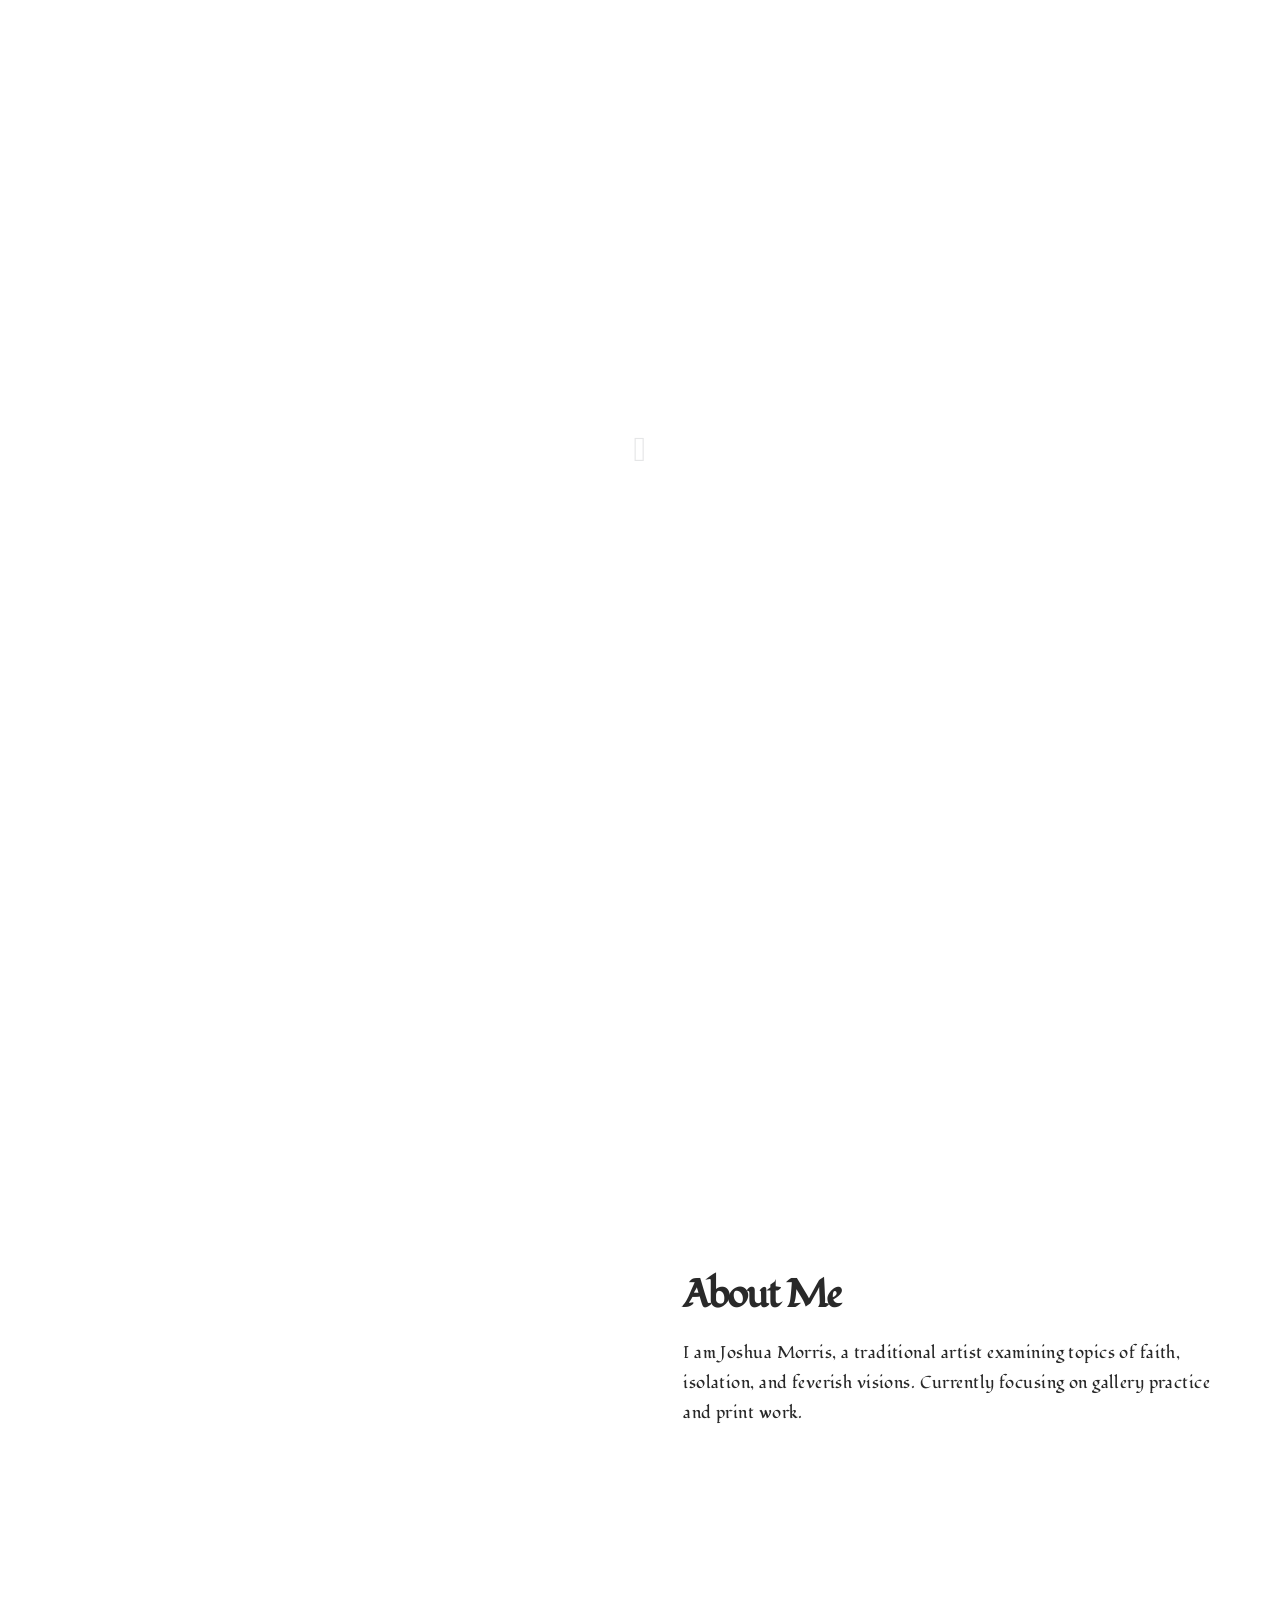
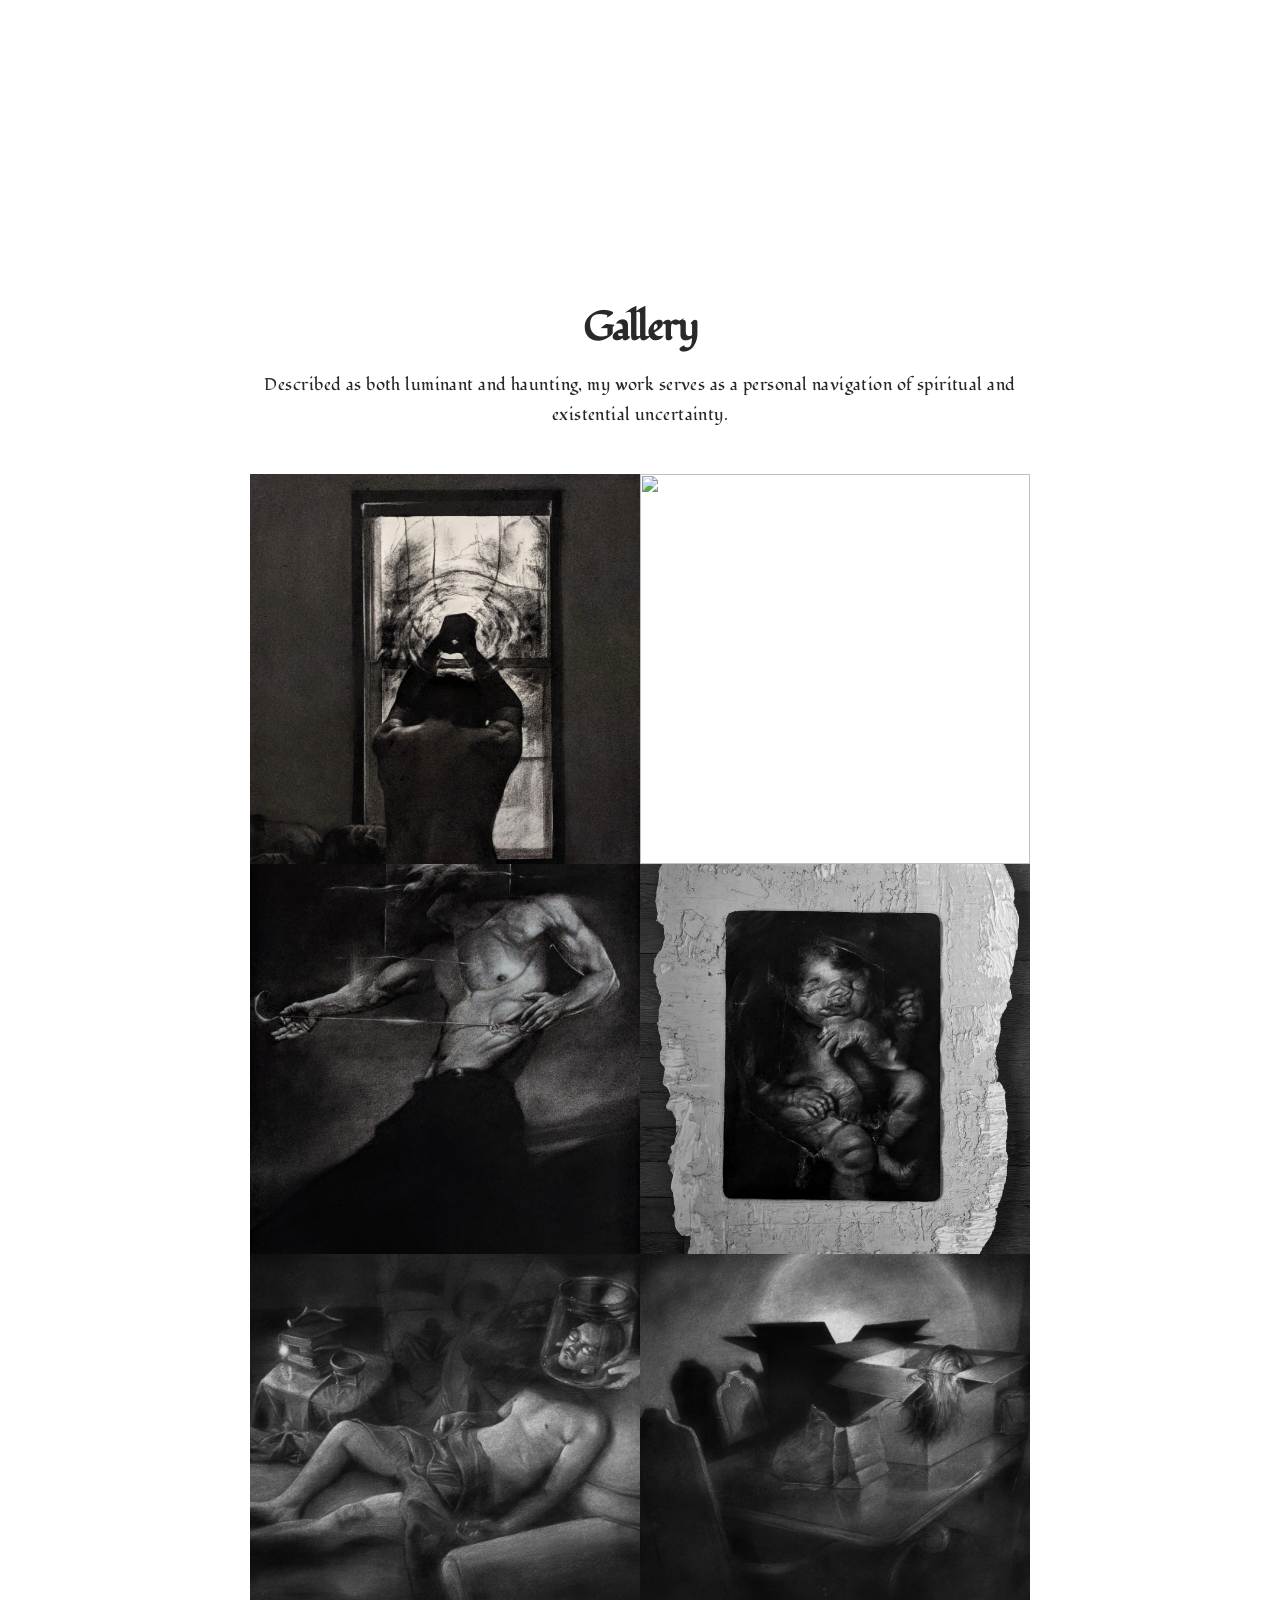
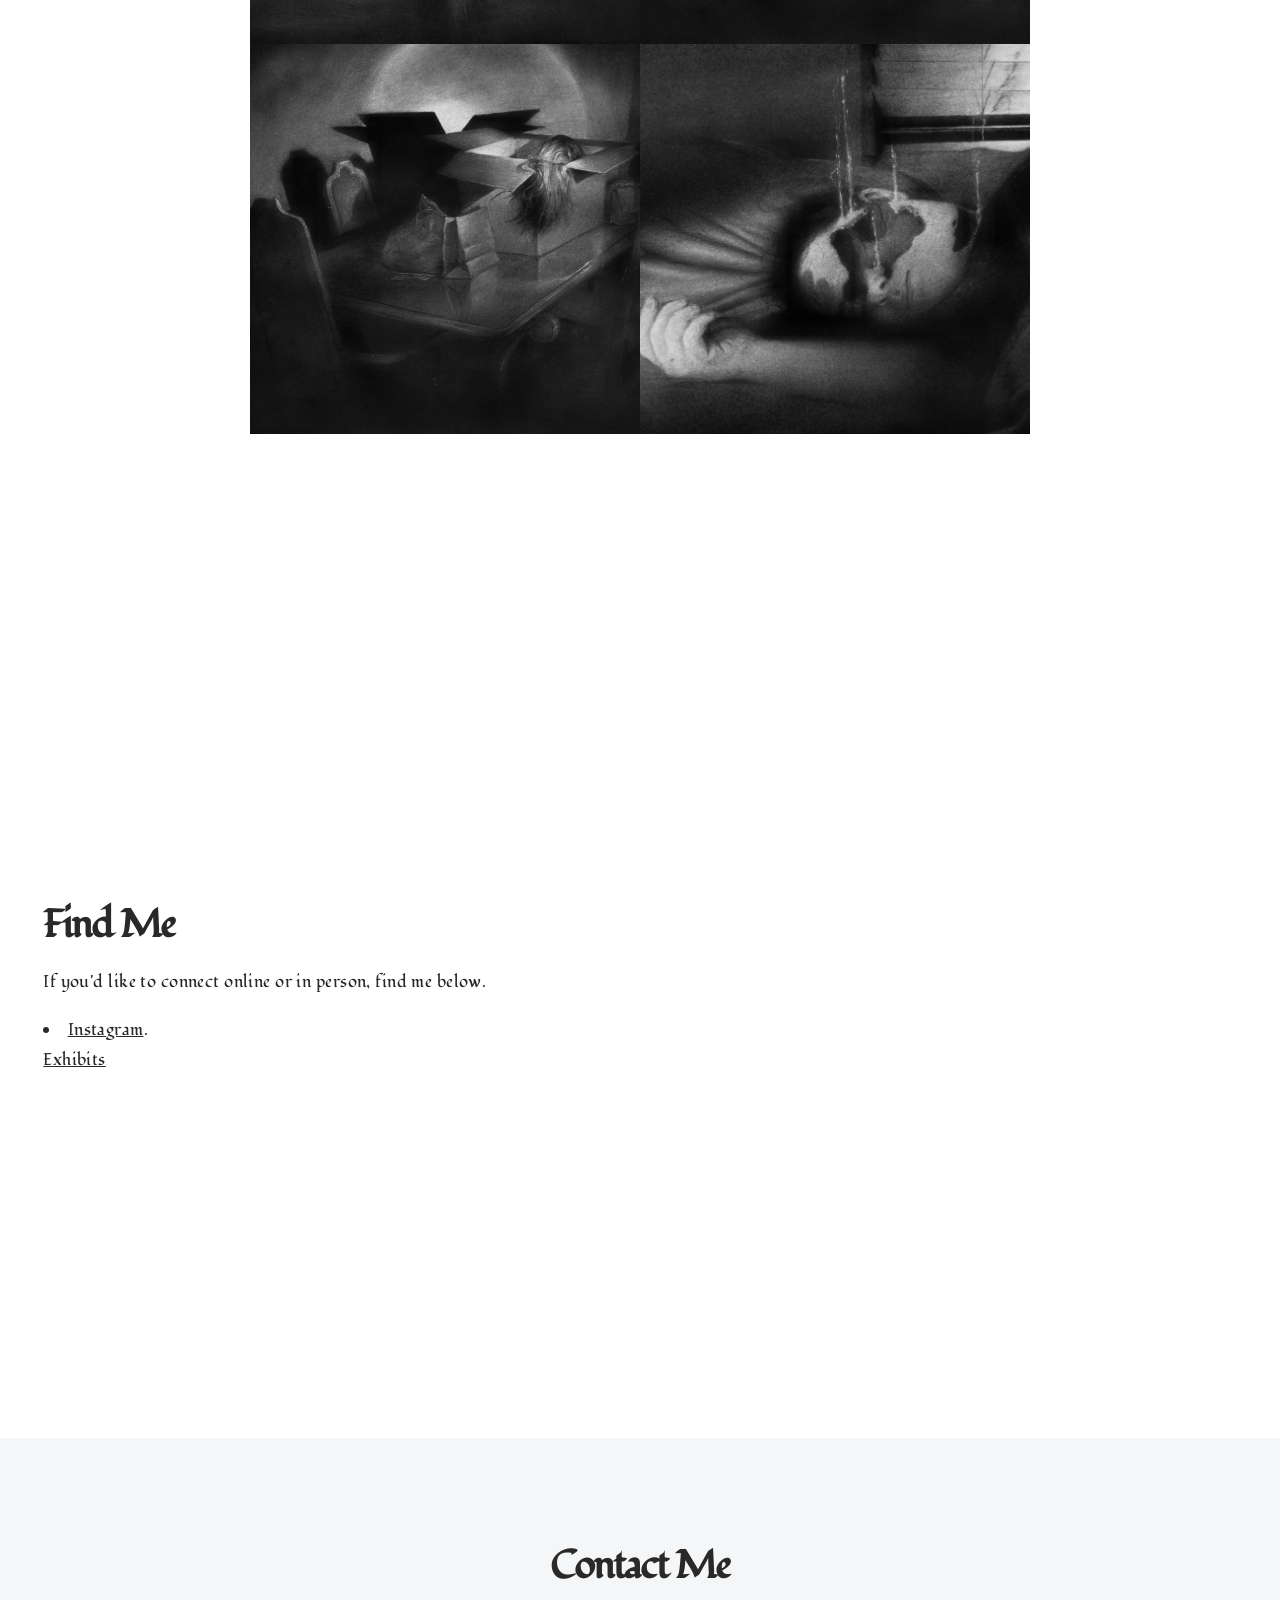
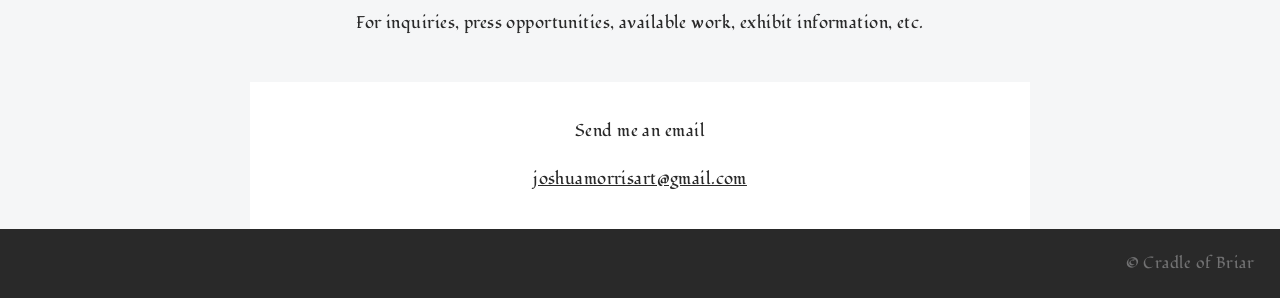
==== commit f9c5eaf1: "Restore index.html to original state Restored original content and structure of index.html." ====
--- a/index.html
+++ b/index.html
@@ -131,13 +131,13 @@
 										{"type": "instagram", "link": "#instagram"},
 									]'>
 									<img src="images/gallery/Morris_Joshua_6.jpg" title="Packed Away" alt="" /></a>
+								</article>
 								<article class="from-right">
 								<a href="images/gallery/Morris_Joshua_8.jpg" class="image fit"
 									data-caption-icons='[
 										{"type": "instagram", "link": "#instagram"},
 									]'>
 									<img src="images/gallery/Morris_Joshua_8.jpg" title="Bedrot" alt="" /></a>
-							</article>
 							</article>
 						</div>
 
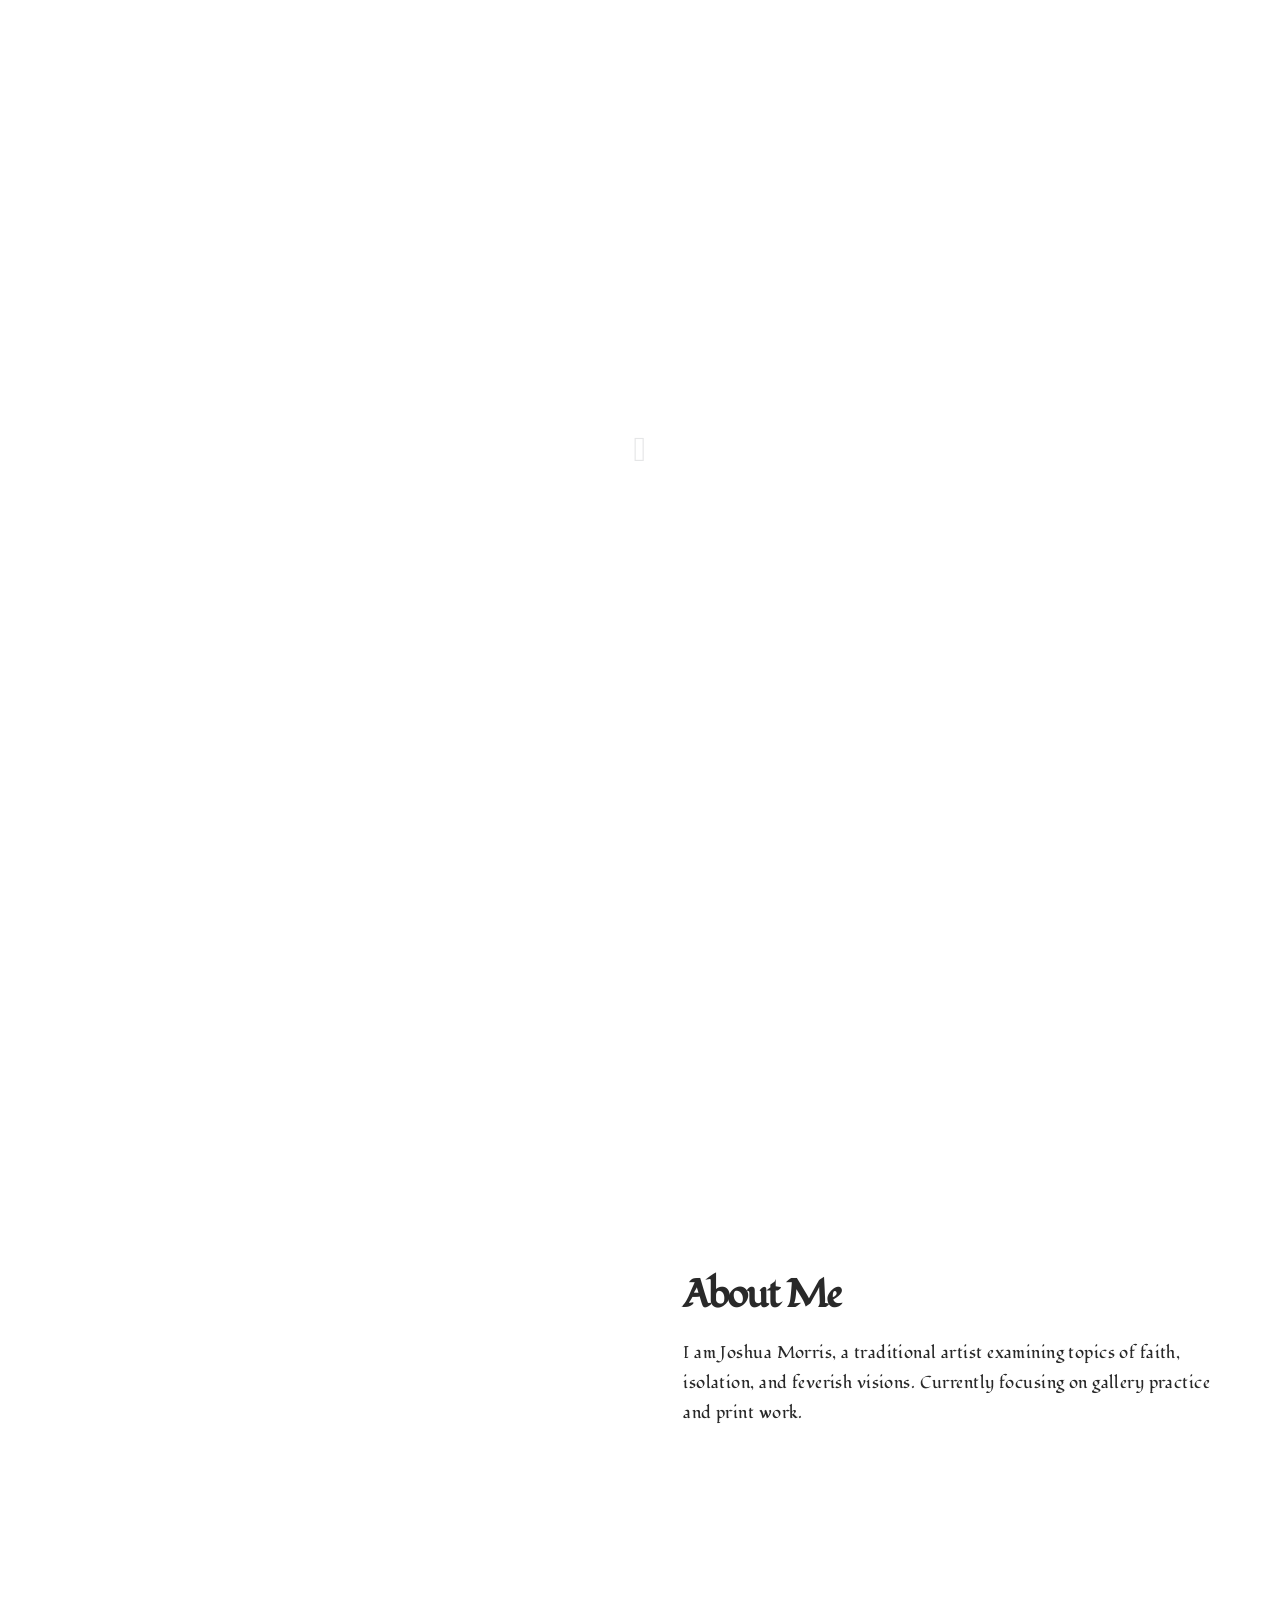
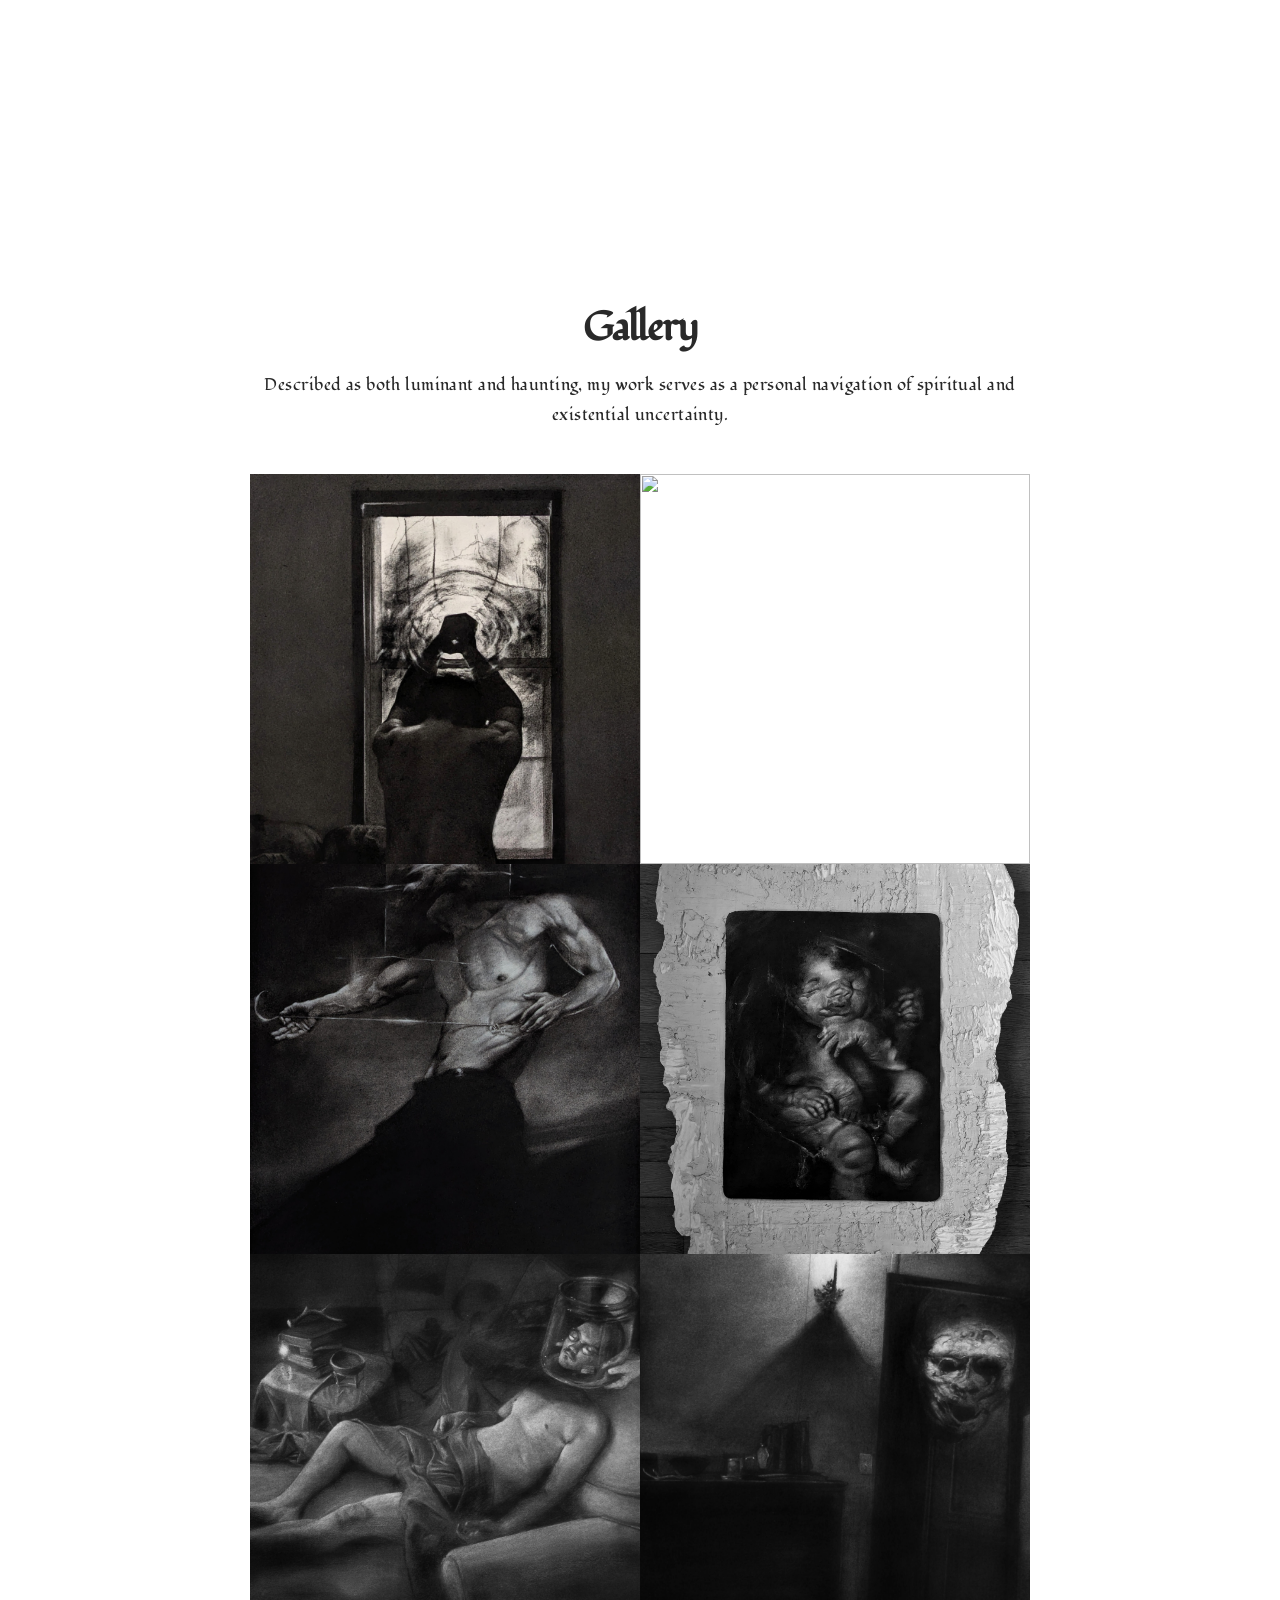
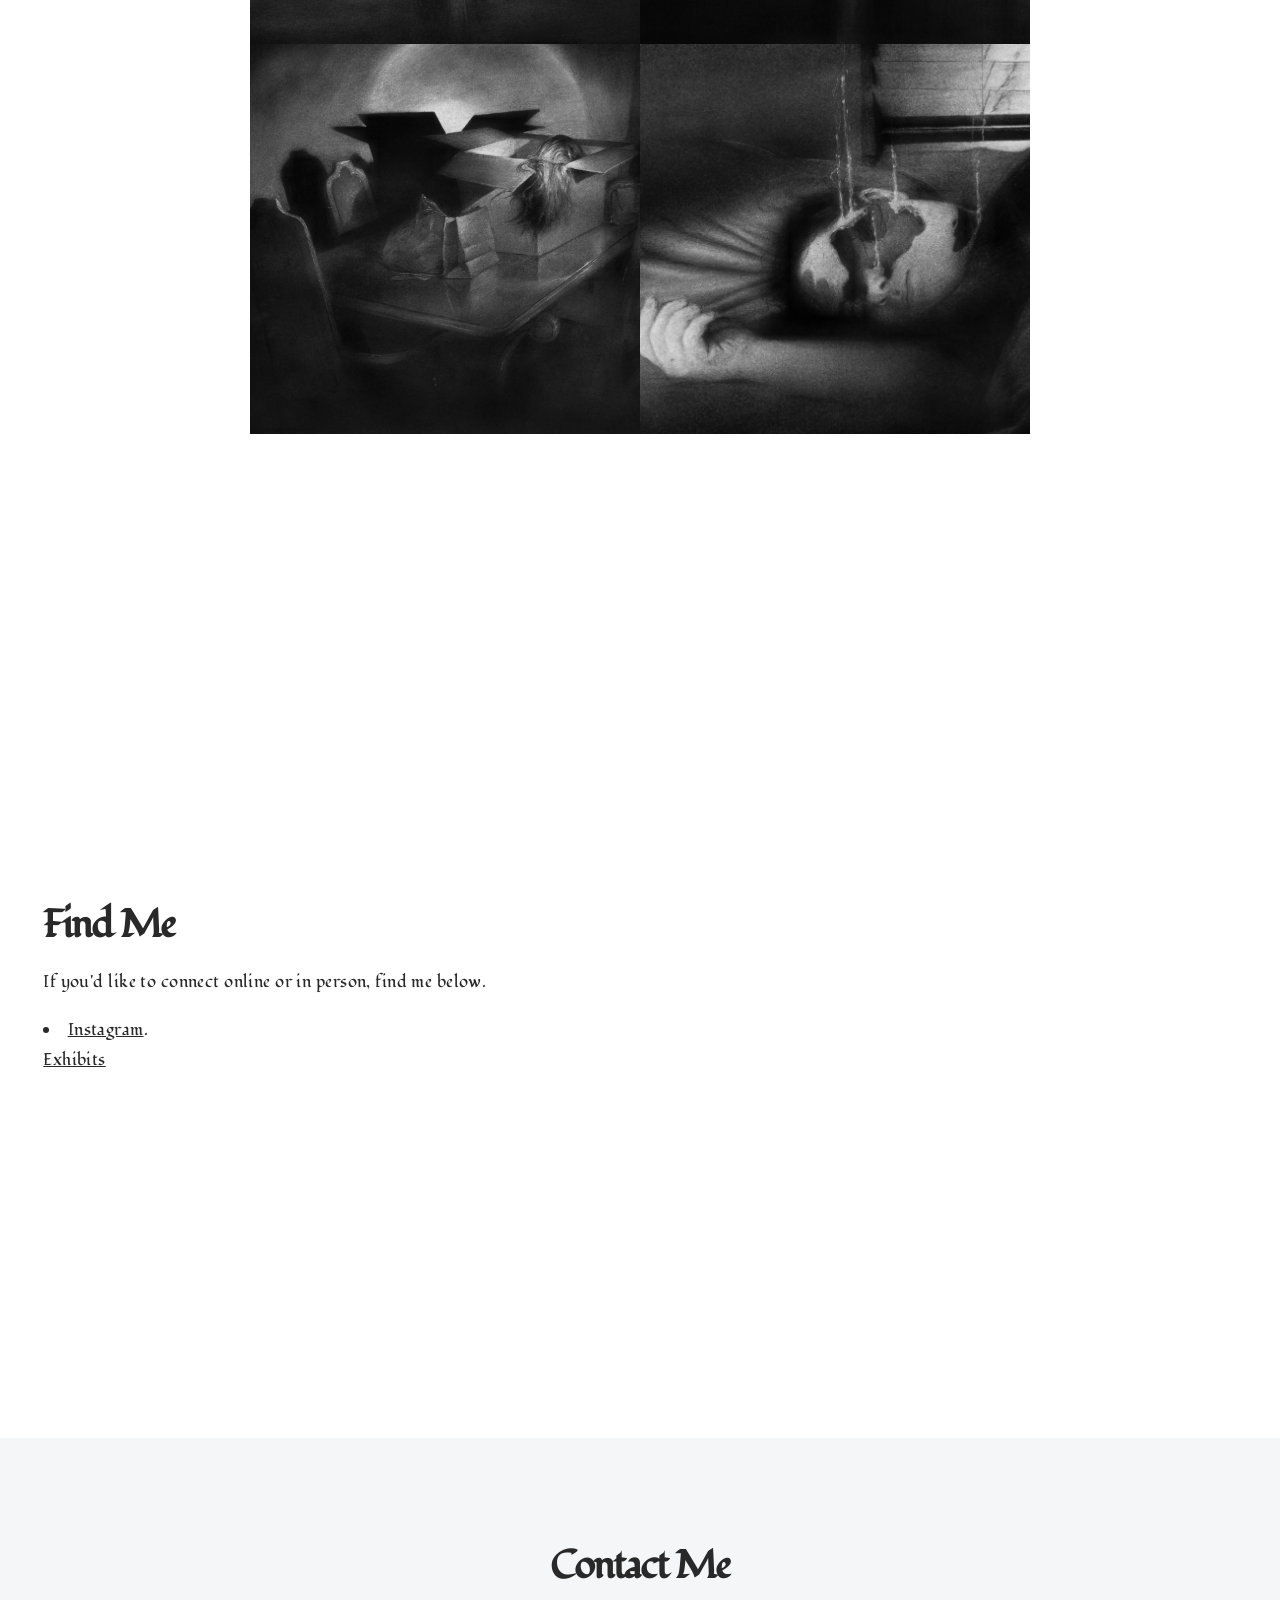
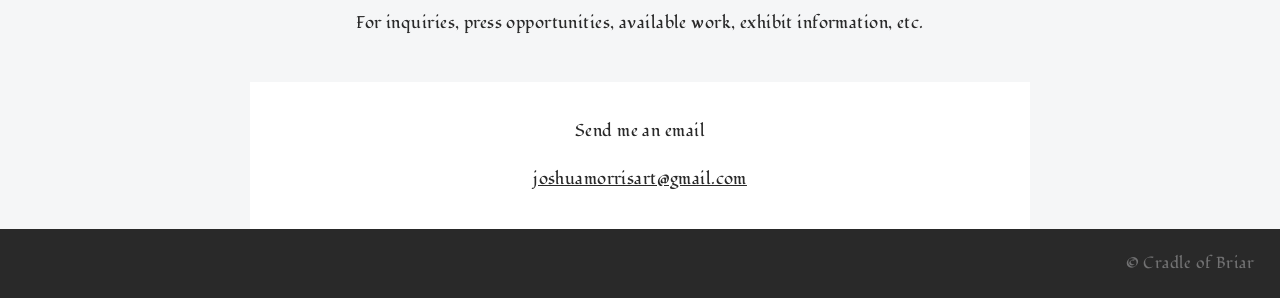
==== commit 897b7268: "Restore HTML structure and comments" ====
--- a/index.html
+++ b/index.html
@@ -123,10 +123,10 @@
 									data-caption-icons='[
 										{"type": "instagram", "link": "#instagram"},
 									]'>
-									<img src="images/gallery/Morris_Joshua_6.jpg" title="Just Checking On You" alt="" /></a>
-							</article>
-							<article class="from-right">
-								<a href="images/gallery/Morris_Joshua_.jpg" class="image fit"
+									<img src="images/gallery/Morris_Joshua_7.jpg" title="Just Checking On You" alt="" /></a>
+							</article>
+							<article class="from-right">
+								<a href="images/gallery/Morris_Joshua_6.jpg" class="image fit"
 									data-caption-icons='[
 										{"type": "instagram", "link": "#instagram"},
 									]'>
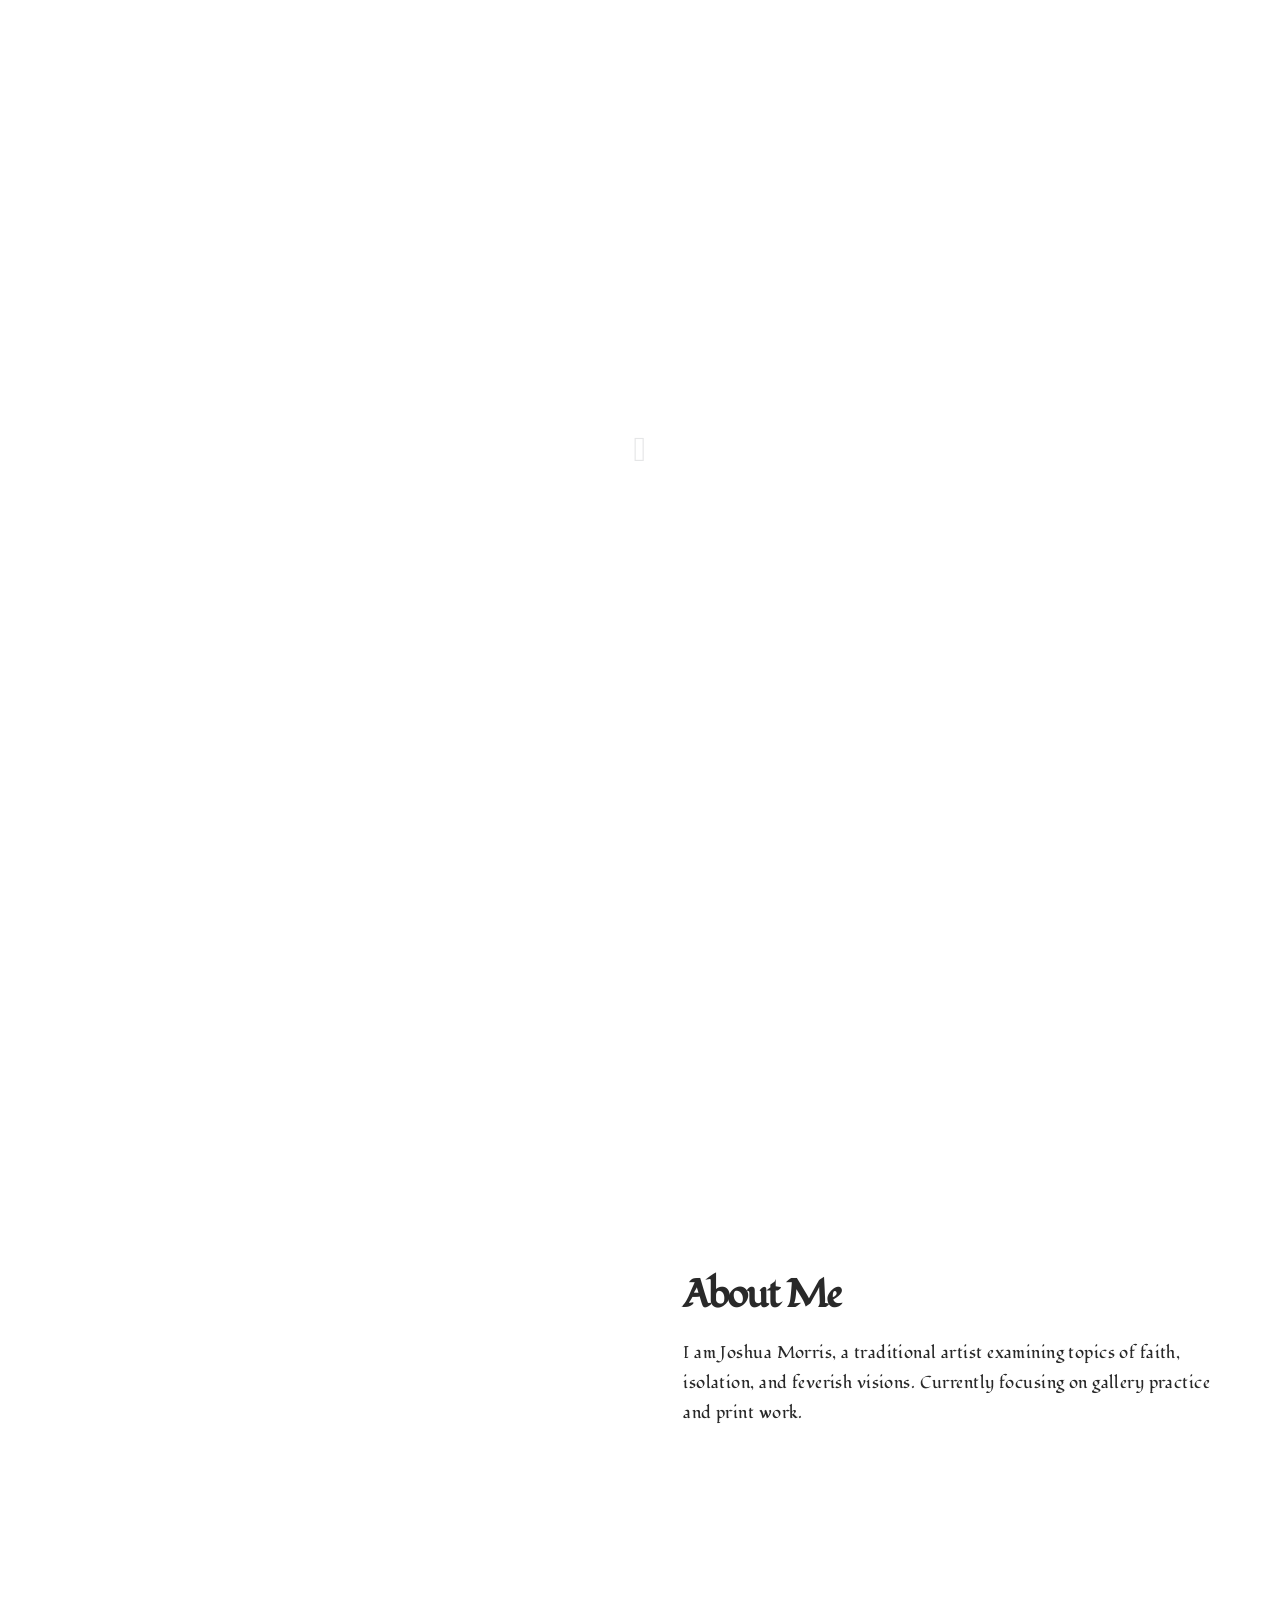
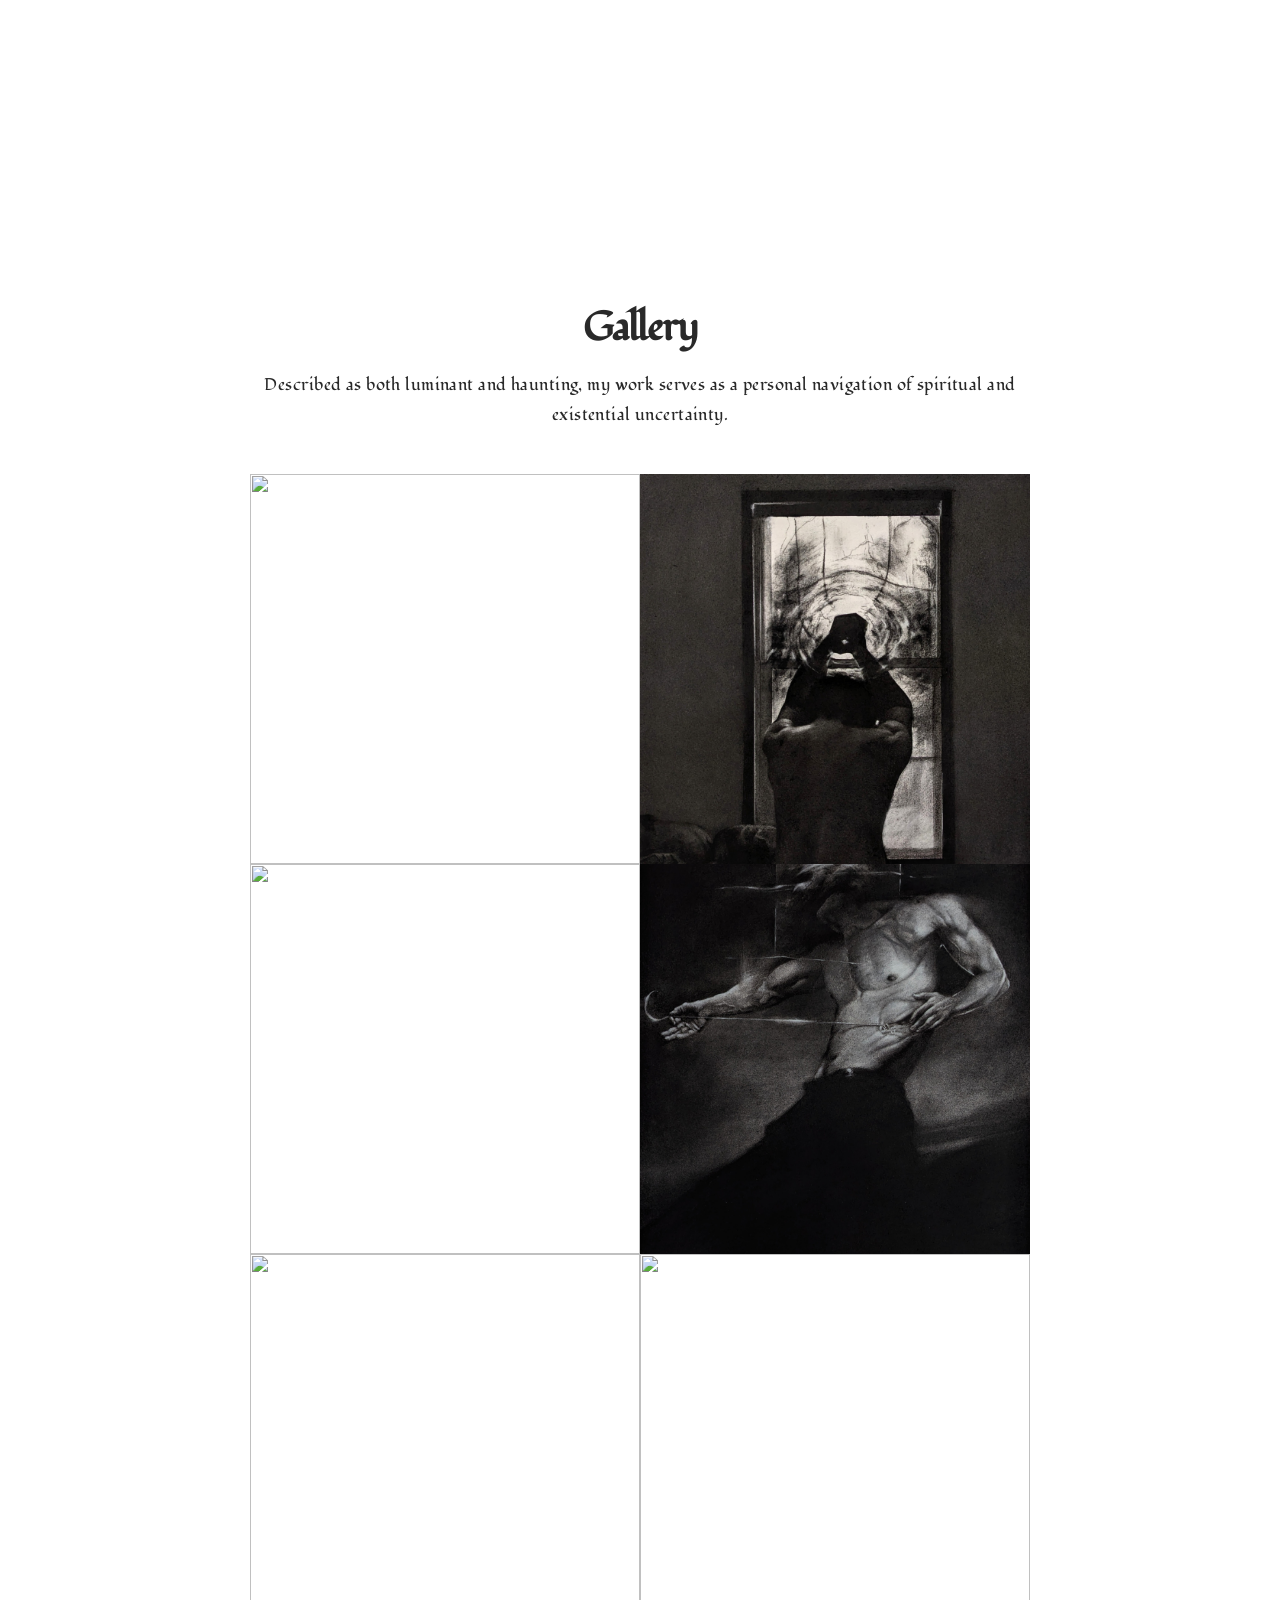
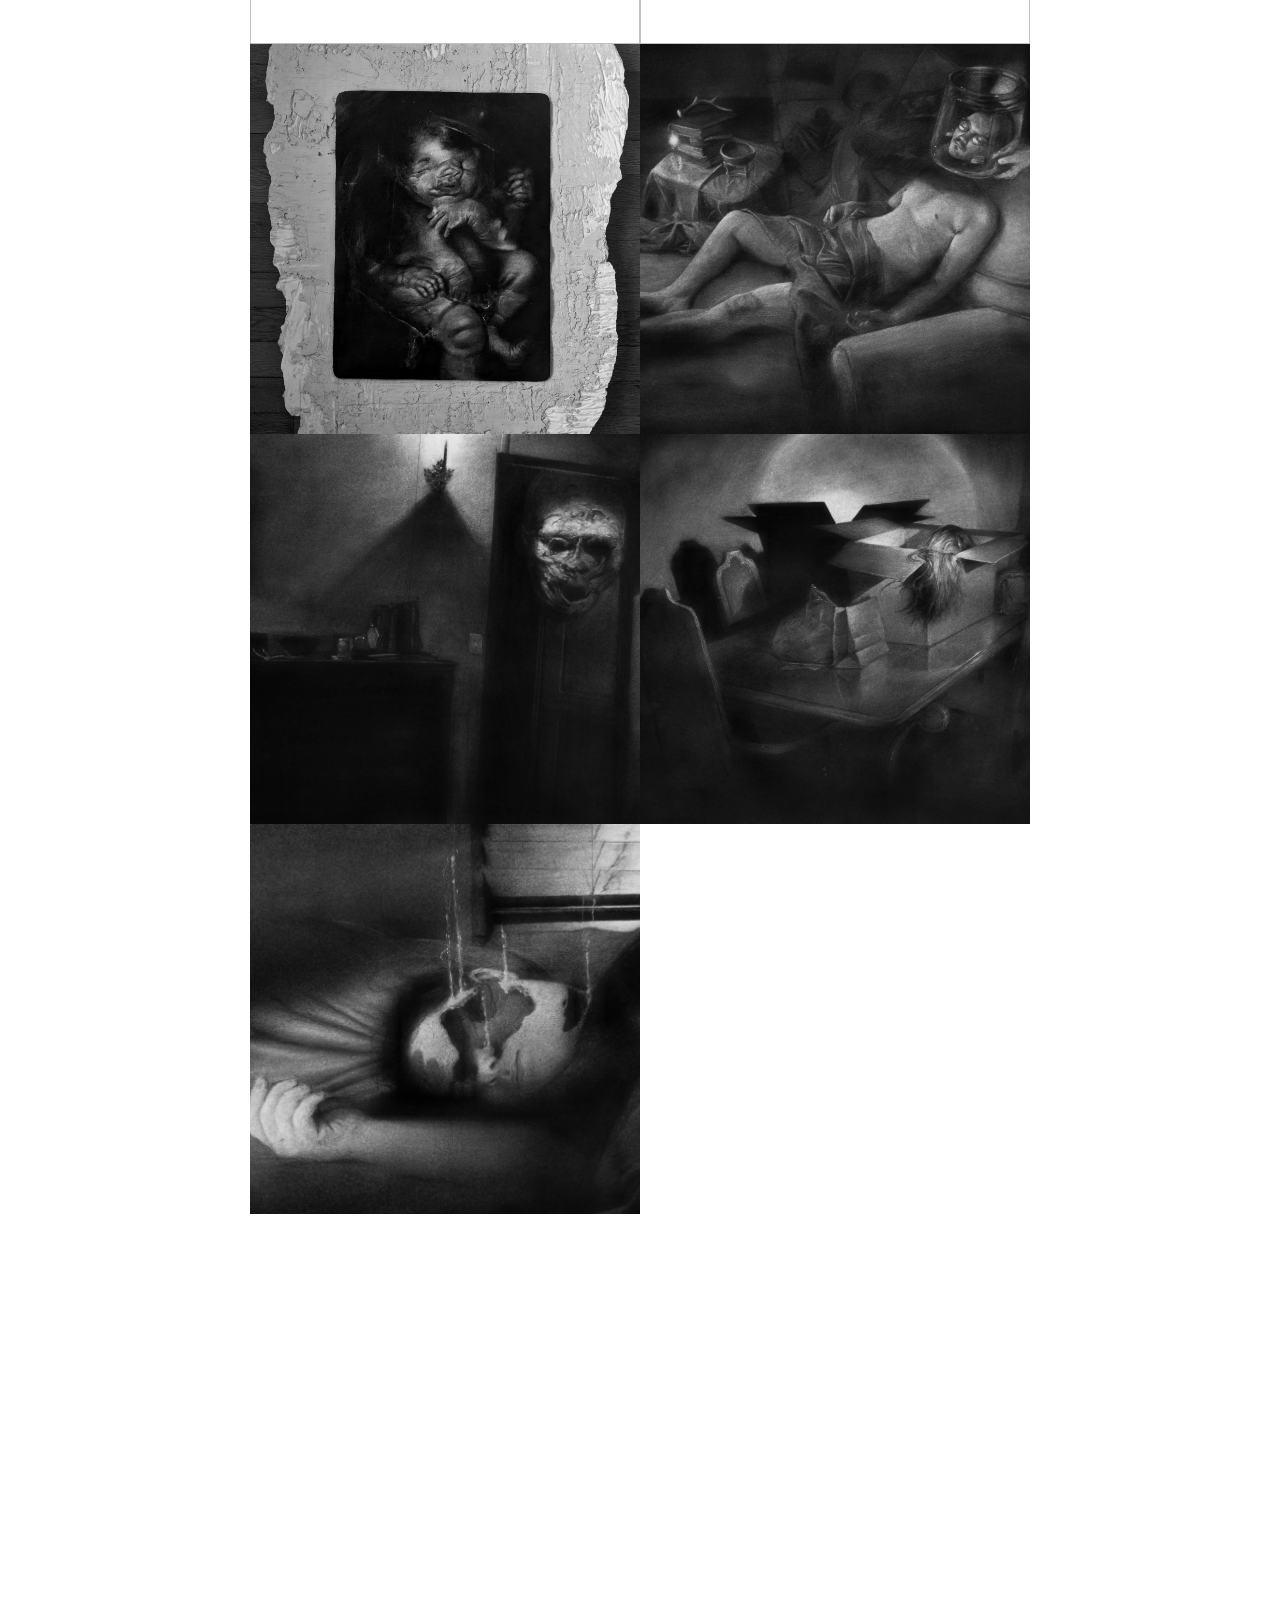
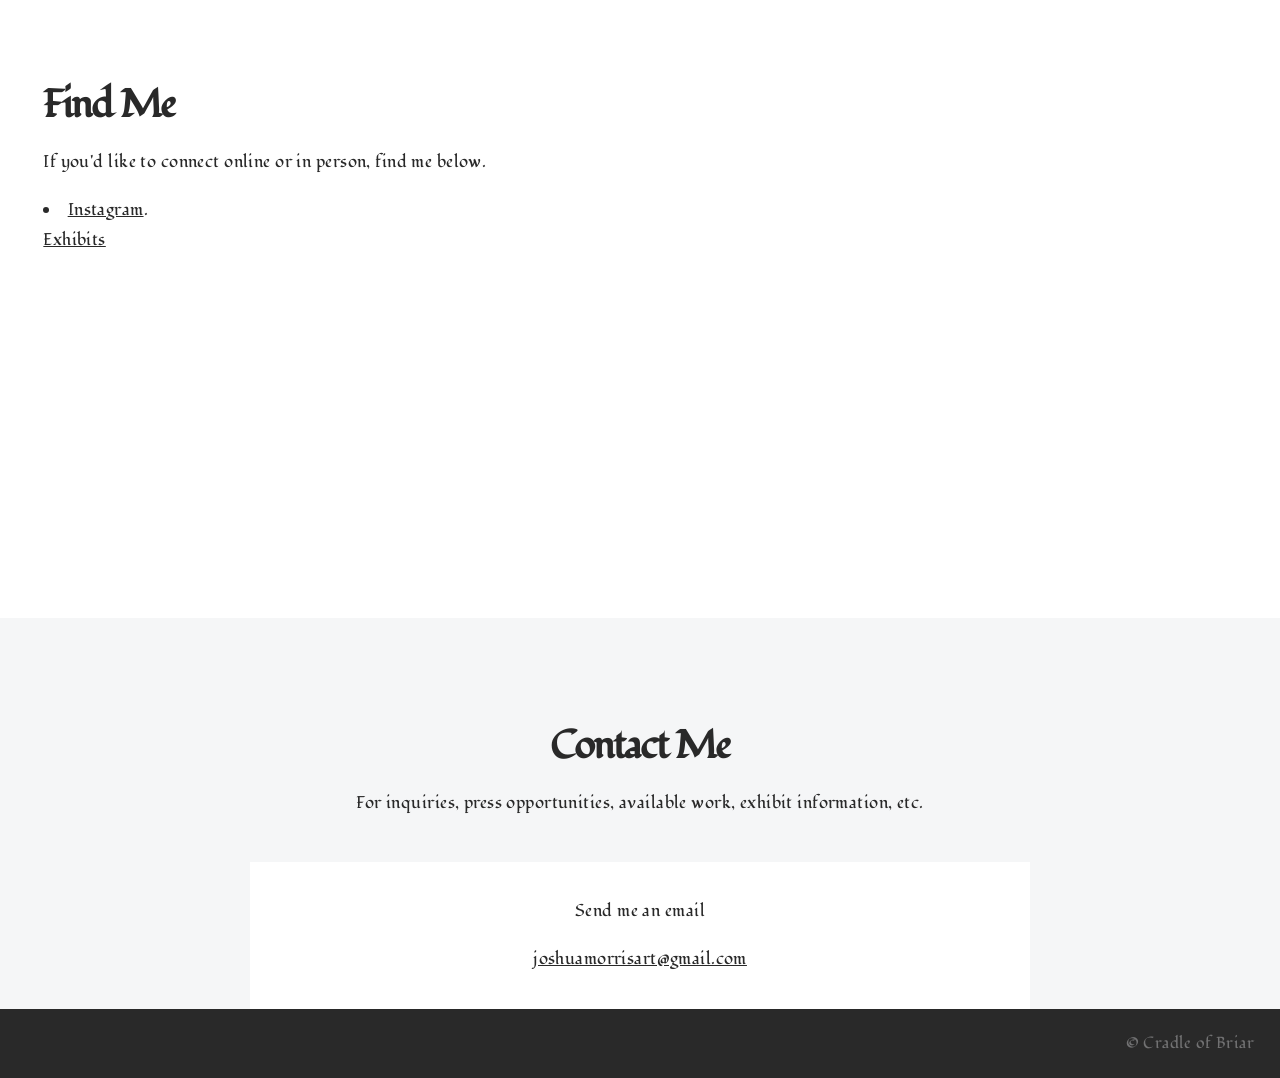
==== commit fb4a2637: "Update index.html" ====
--- a/index.html
+++ b/index.html
@@ -82,6 +82,14 @@
 
 					<!-- Gallery  -->
 						<div class="gallery">
+							<article class="from-right">
+								<a href="images/gallery/Morris_Joshua_12.jpg" class="image fit"
+									data-caption-icons='[
+										{"type": "instagram", "link": "#instagram"},
+									]'>
+									<img src="images/gallery/Morris_Joshua_12.jpg" title="The Five Wounds I" alt="" />
+								</a>
+							</article>
 							<article class="from-left">
 								<a href="images/gallery/Morris_Joshua_3.jpg" class="image fit"
 									data-caption-icons='[
@@ -102,6 +110,22 @@
 										{"type": "instagram", "link": "#instagram"},
 									]'>
 									<img src="images/gallery/Morris_Joshua_1.jpg" title="God Enters Through the Wound" alt="" /></a>
+							</article>
+							<article class="from-right">
+								<a href="images/gallery/Morris_Joshua_10.jpg" class="image fit"
+									data-caption-icons='[
+										{"type": "instagram", "link": "#instagram"},
+									]'>
+									<img src="images/gallery/Morris_Joshua_10.jpg" title="Scrying II (Foresight)" alt="" />
+								</a>
+							</article>
+							<article class="from-right">
+								<a href="images/gallery/Morris_Joshua_11.jpg" class="image fit"
+									data-caption-icons='[
+										{"type": "instagram", "link": "#instagram"},
+									]'>
+									<img src="images/gallery/Morris_Joshua_11.jpg" title="Sctying I (Protection)" alt="" />
+								</a>
 							</article>
 							<article class="from-right">
 								<a href="images/gallery/Morris_Joshua_4.jpg" class="image fit"
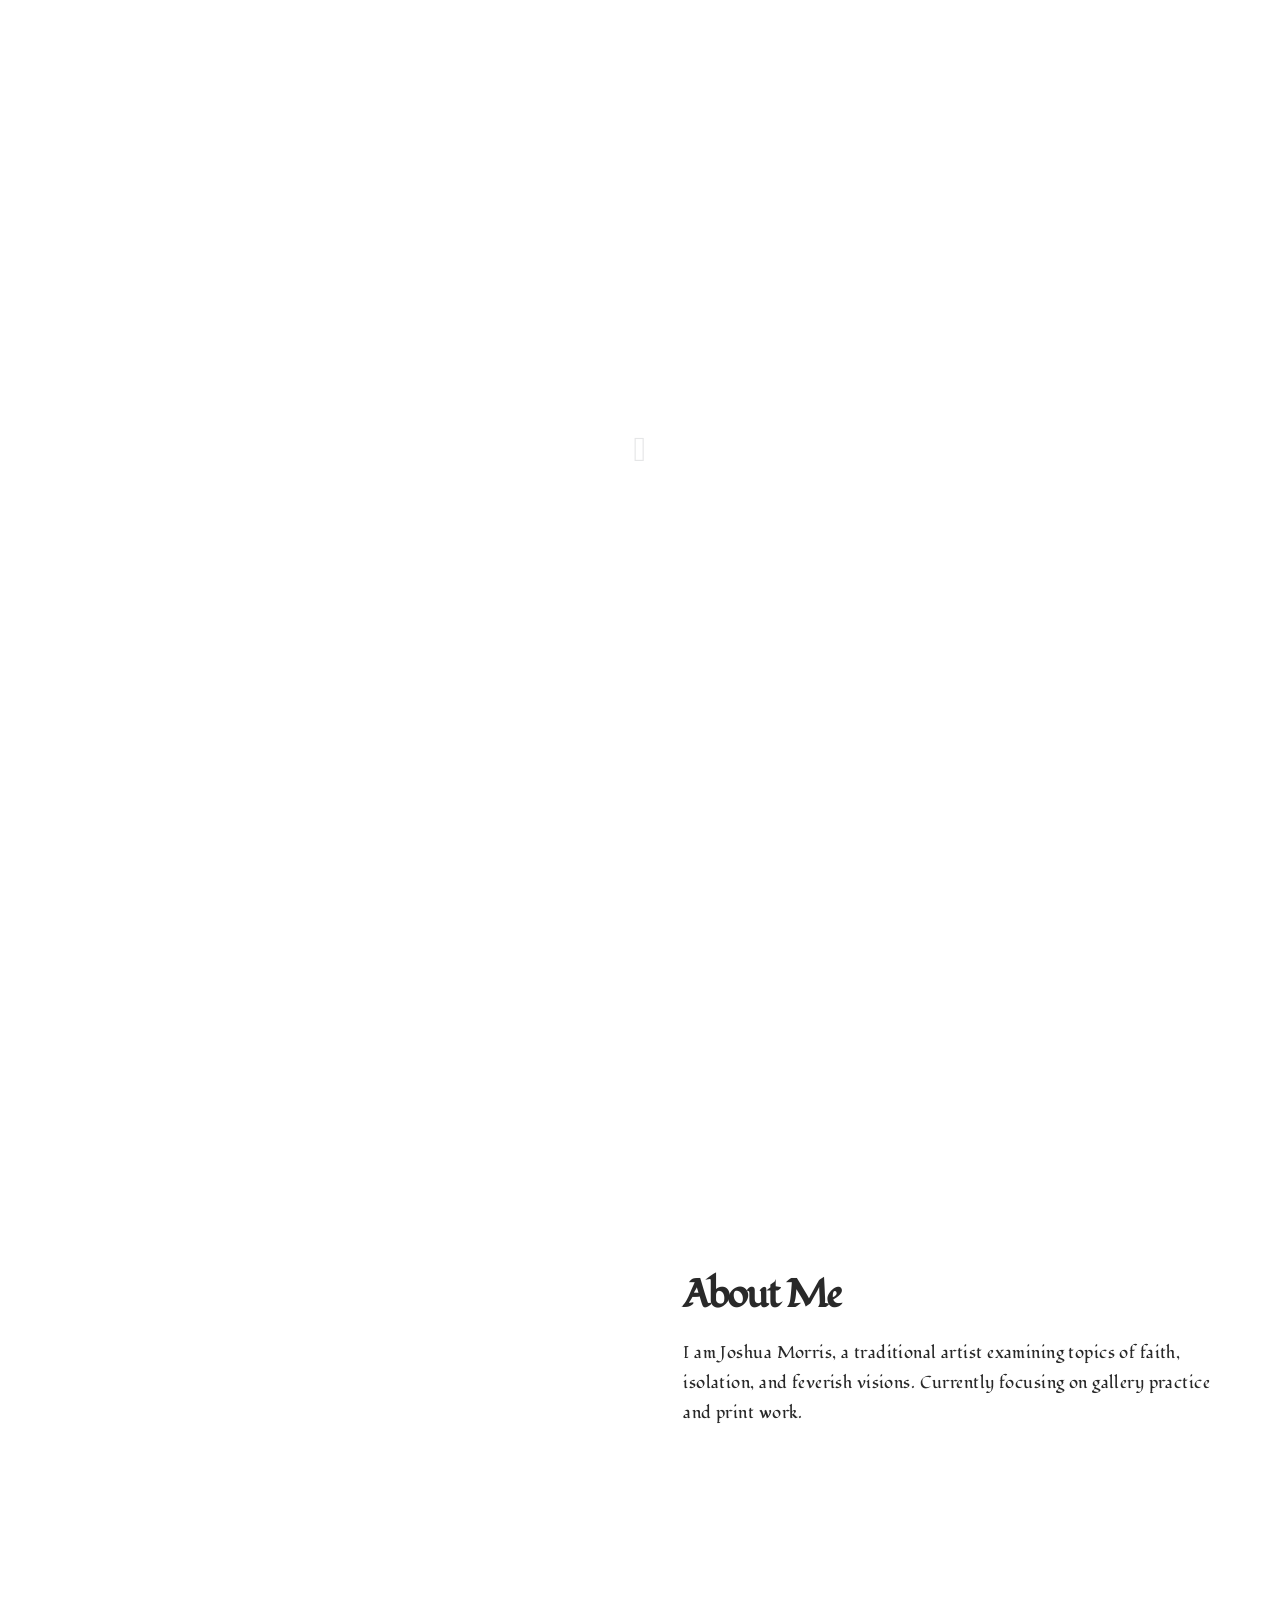
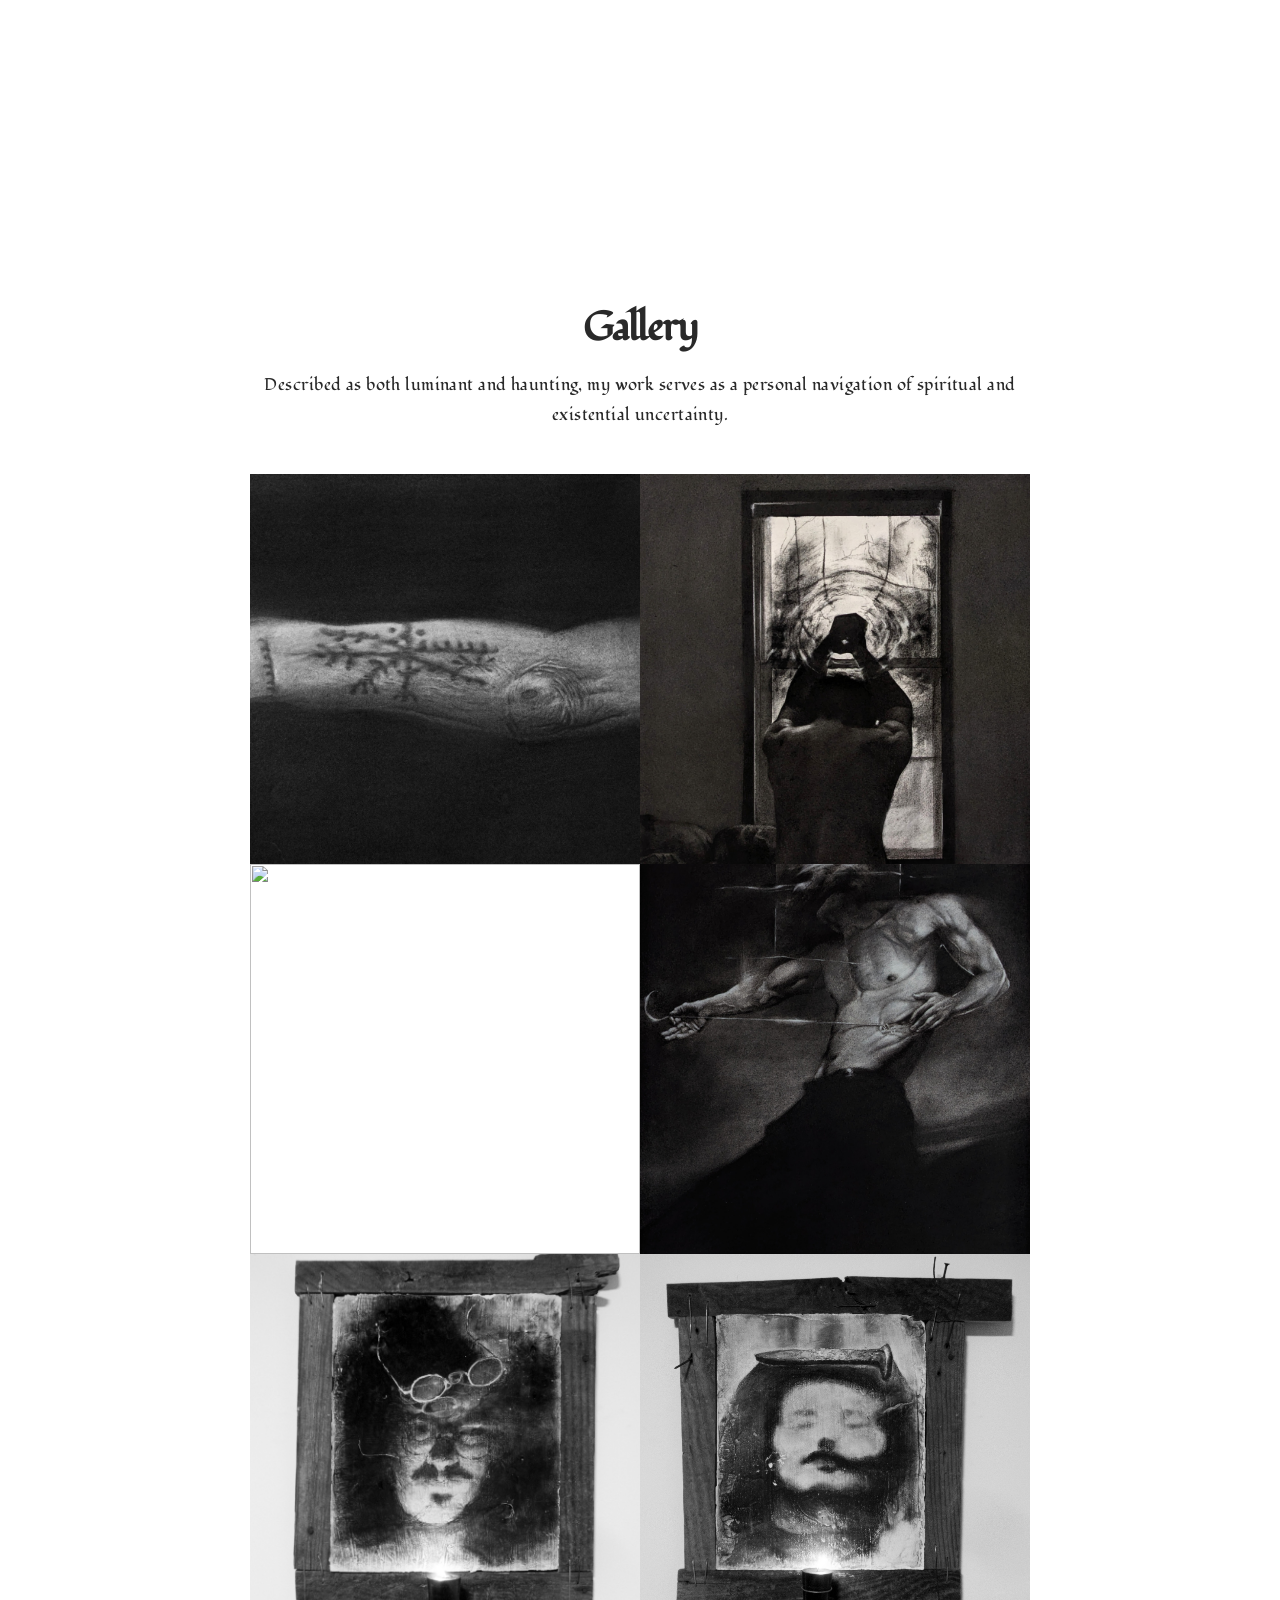
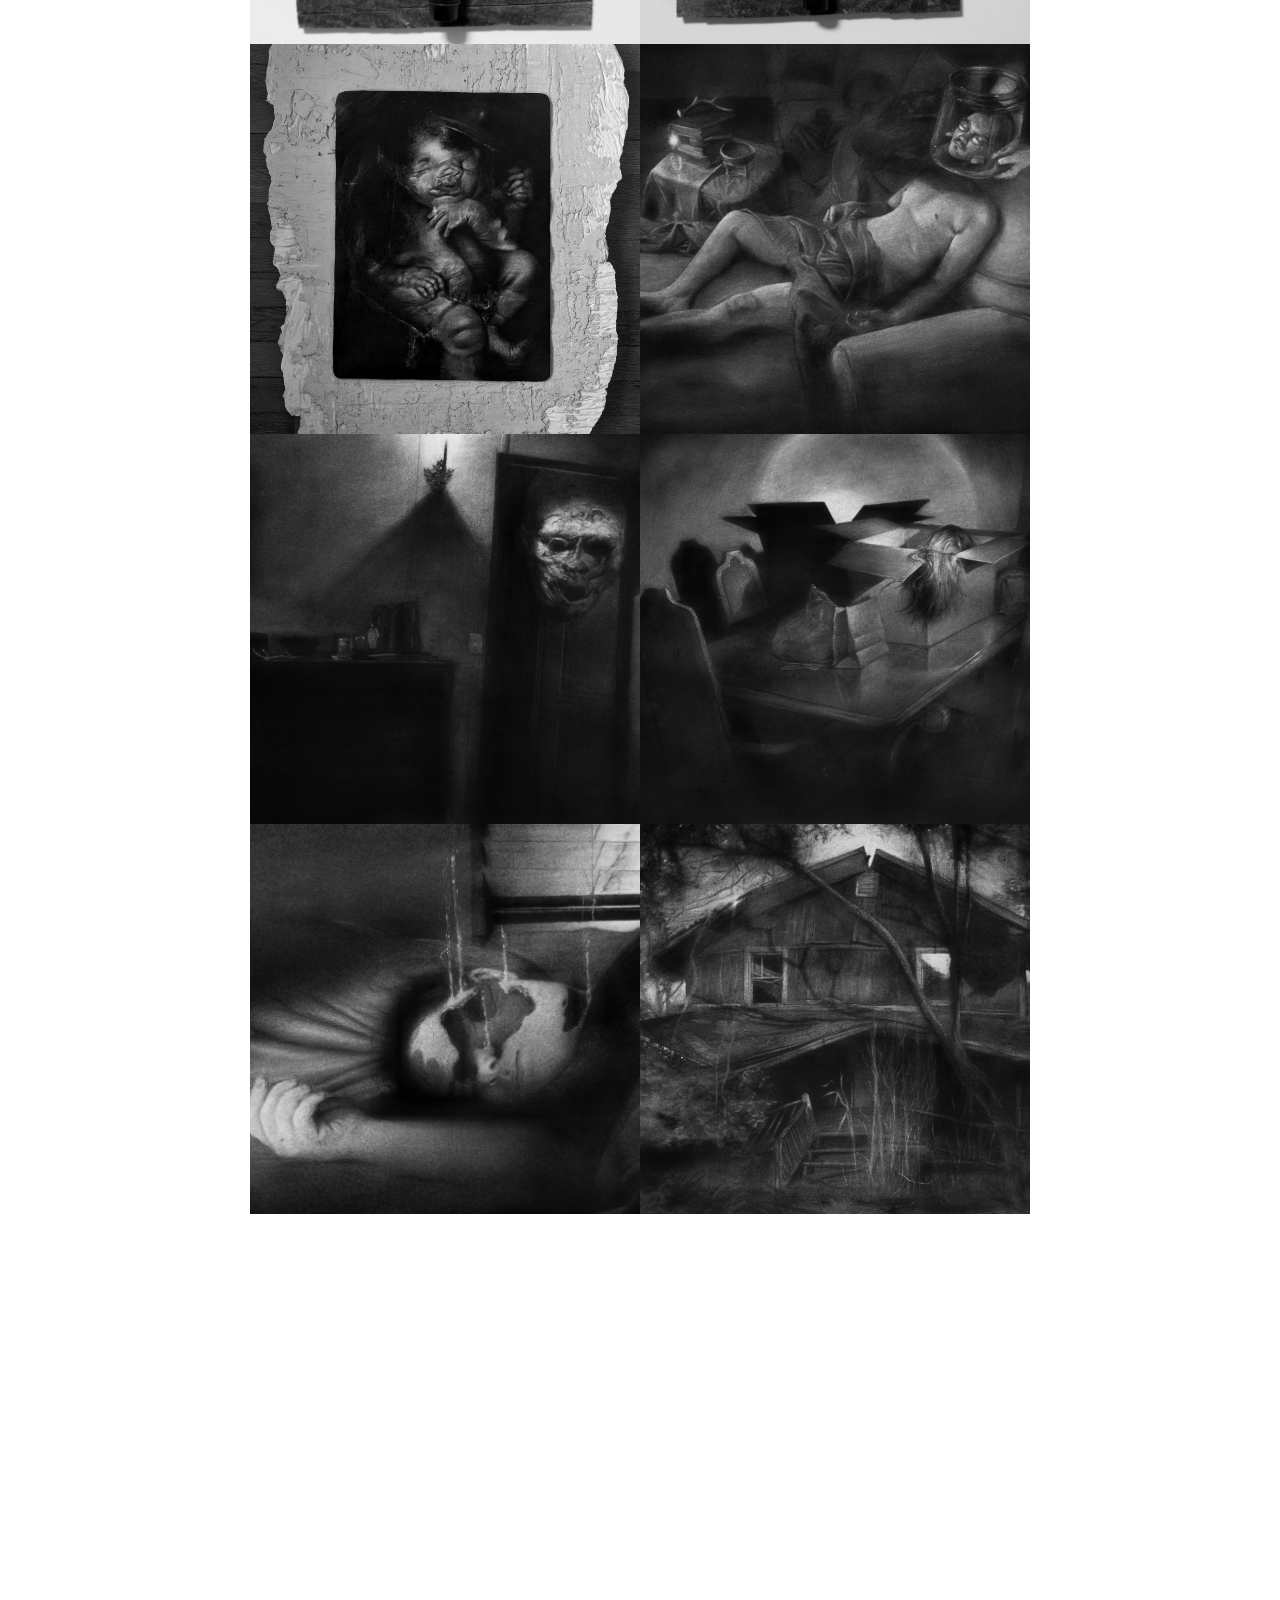
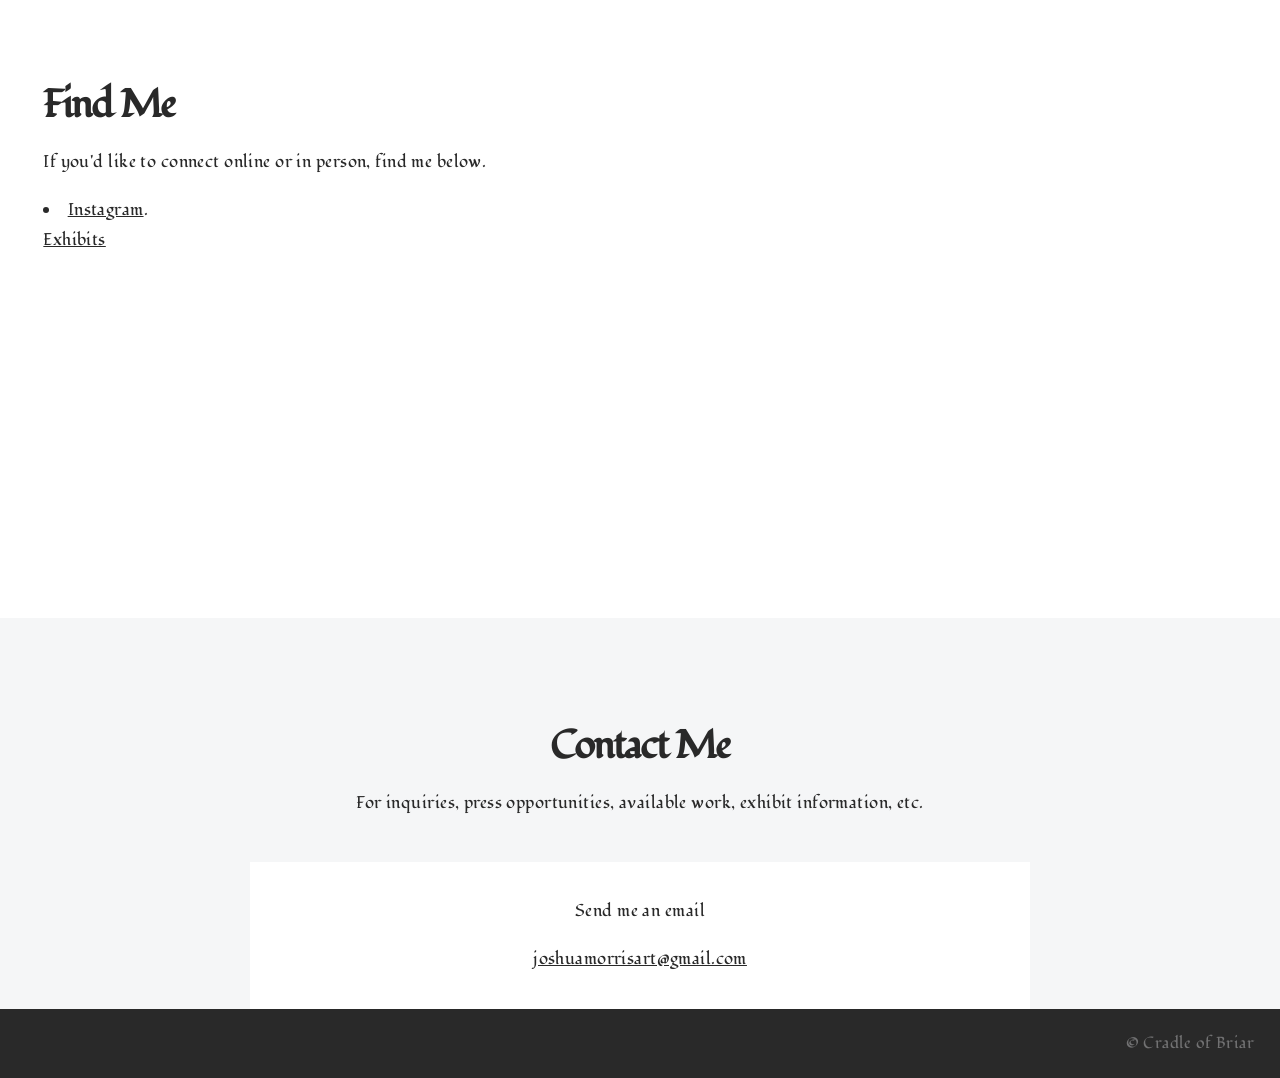
==== commit a4470030: "Refactor index.html structure and content" ====
--- a/index.html
+++ b/index.html
@@ -163,6 +163,13 @@
 									]'>
 									<img src="images/gallery/Morris_Joshua_8.jpg" title="Bedrot" alt="" /></a>
 							</article>
+							<article class="from-right">
+								<a href="images/gallery/Morris_Joshua_9.jpg" class="image fit"
+									data-caption-icons='[
+										{"type": "instagram", "link": "#instagram"},
+									]'>
+									<img src="images/gallery/Morris_Joshua_9.jpg" title="I Remember You" alt="" /></a>
+							</article>
 						</div>
 
 				</div>
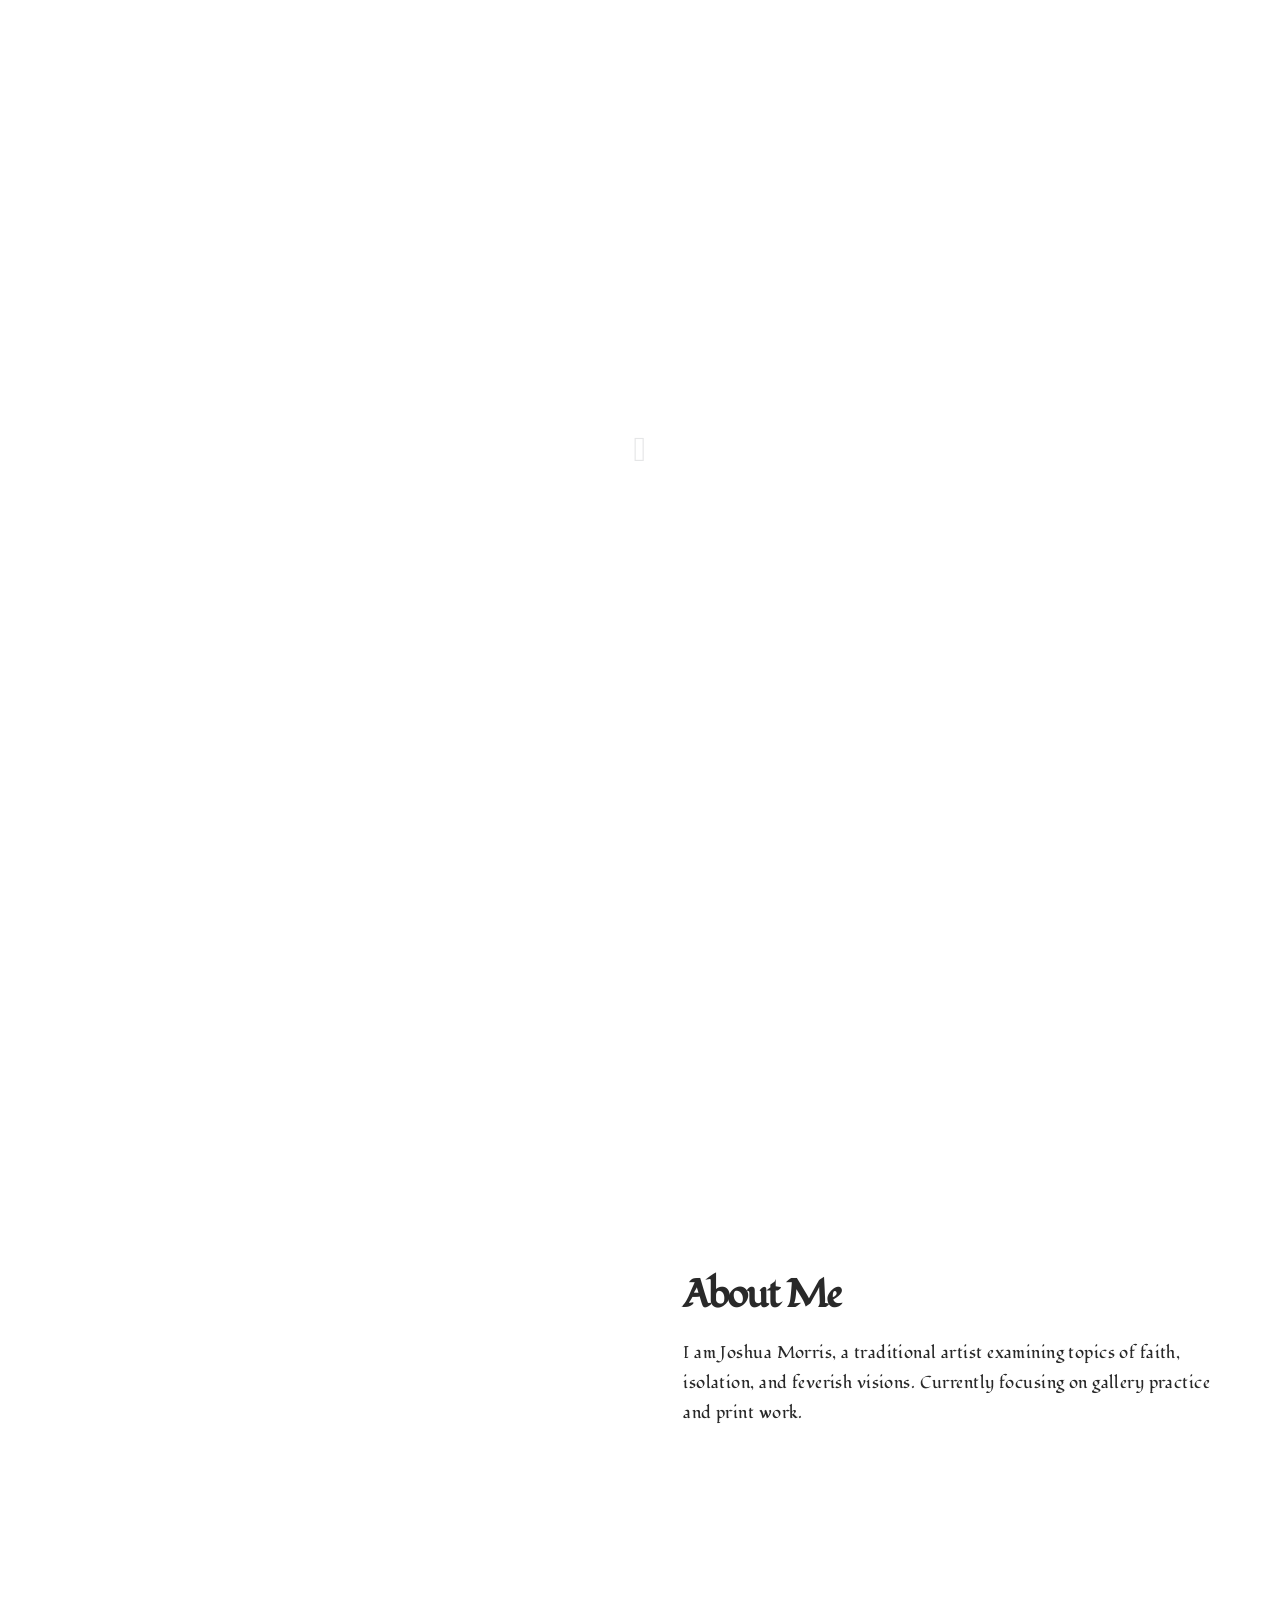
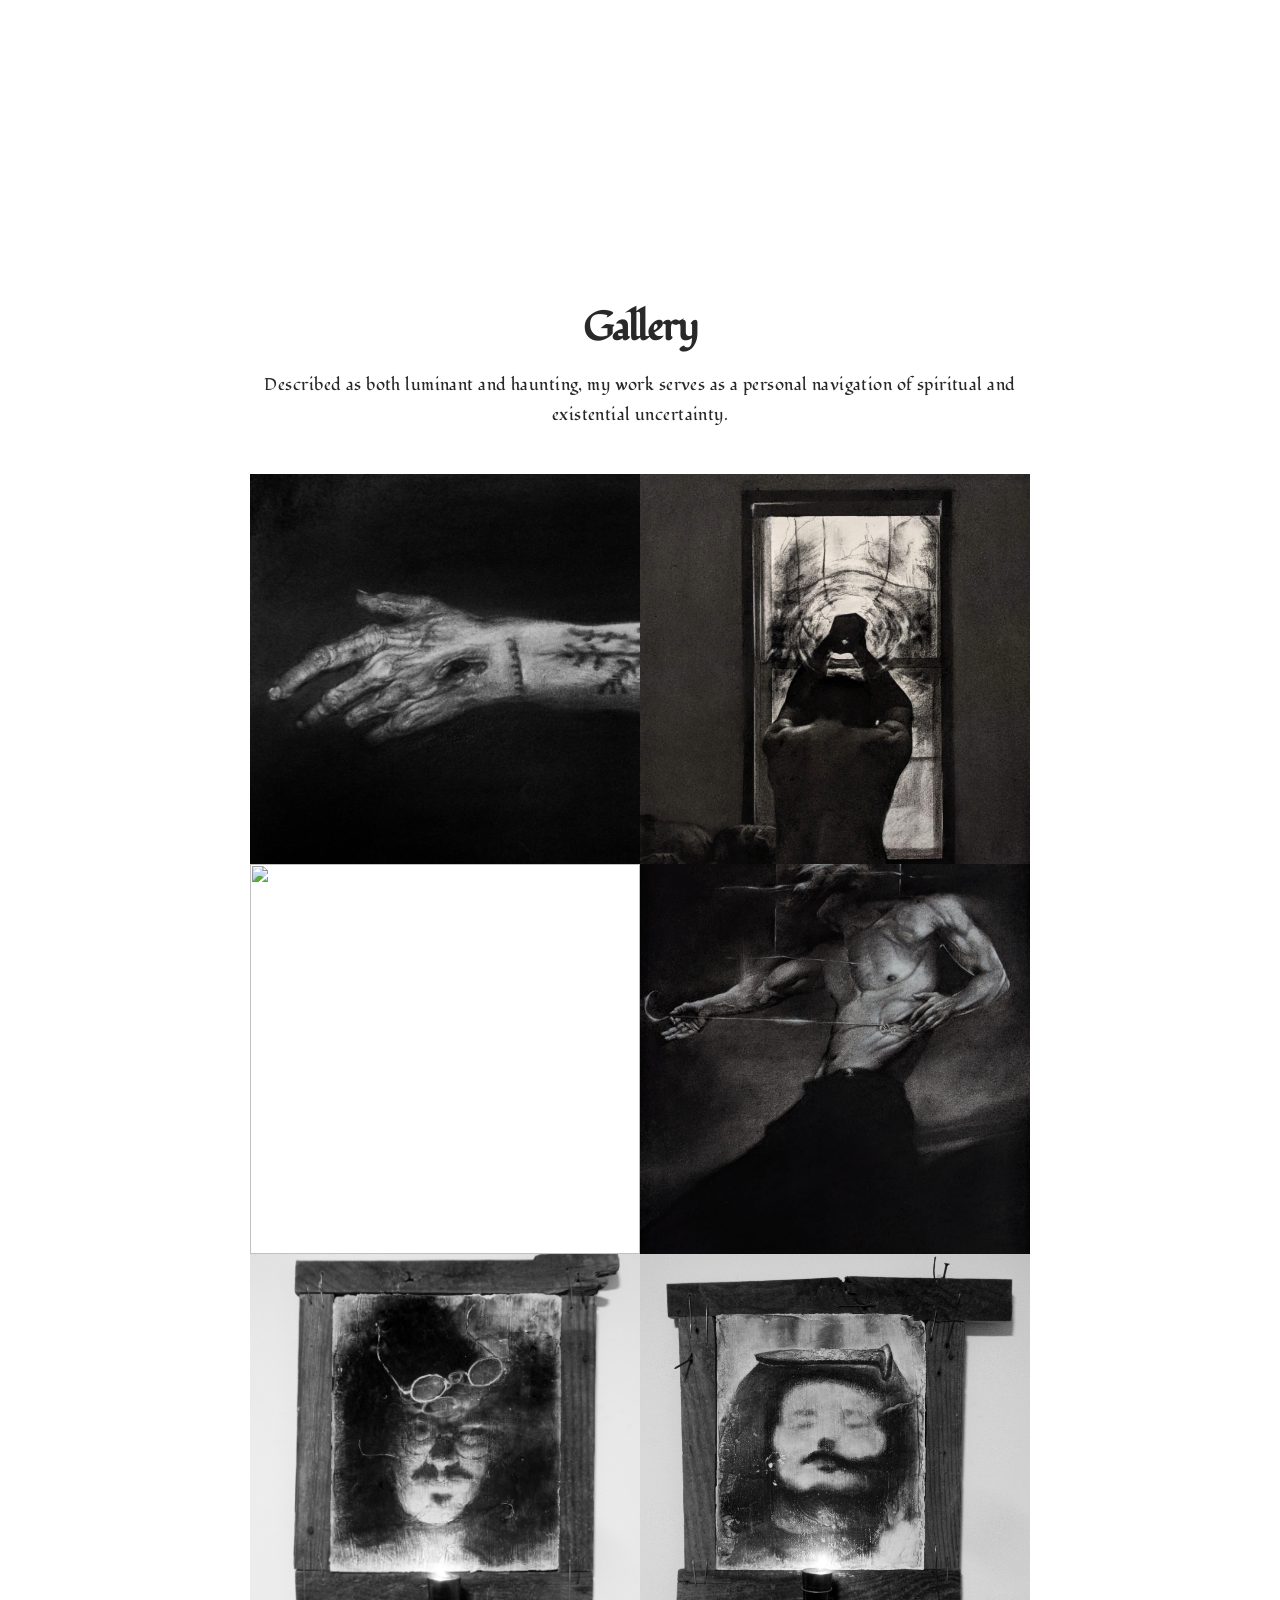
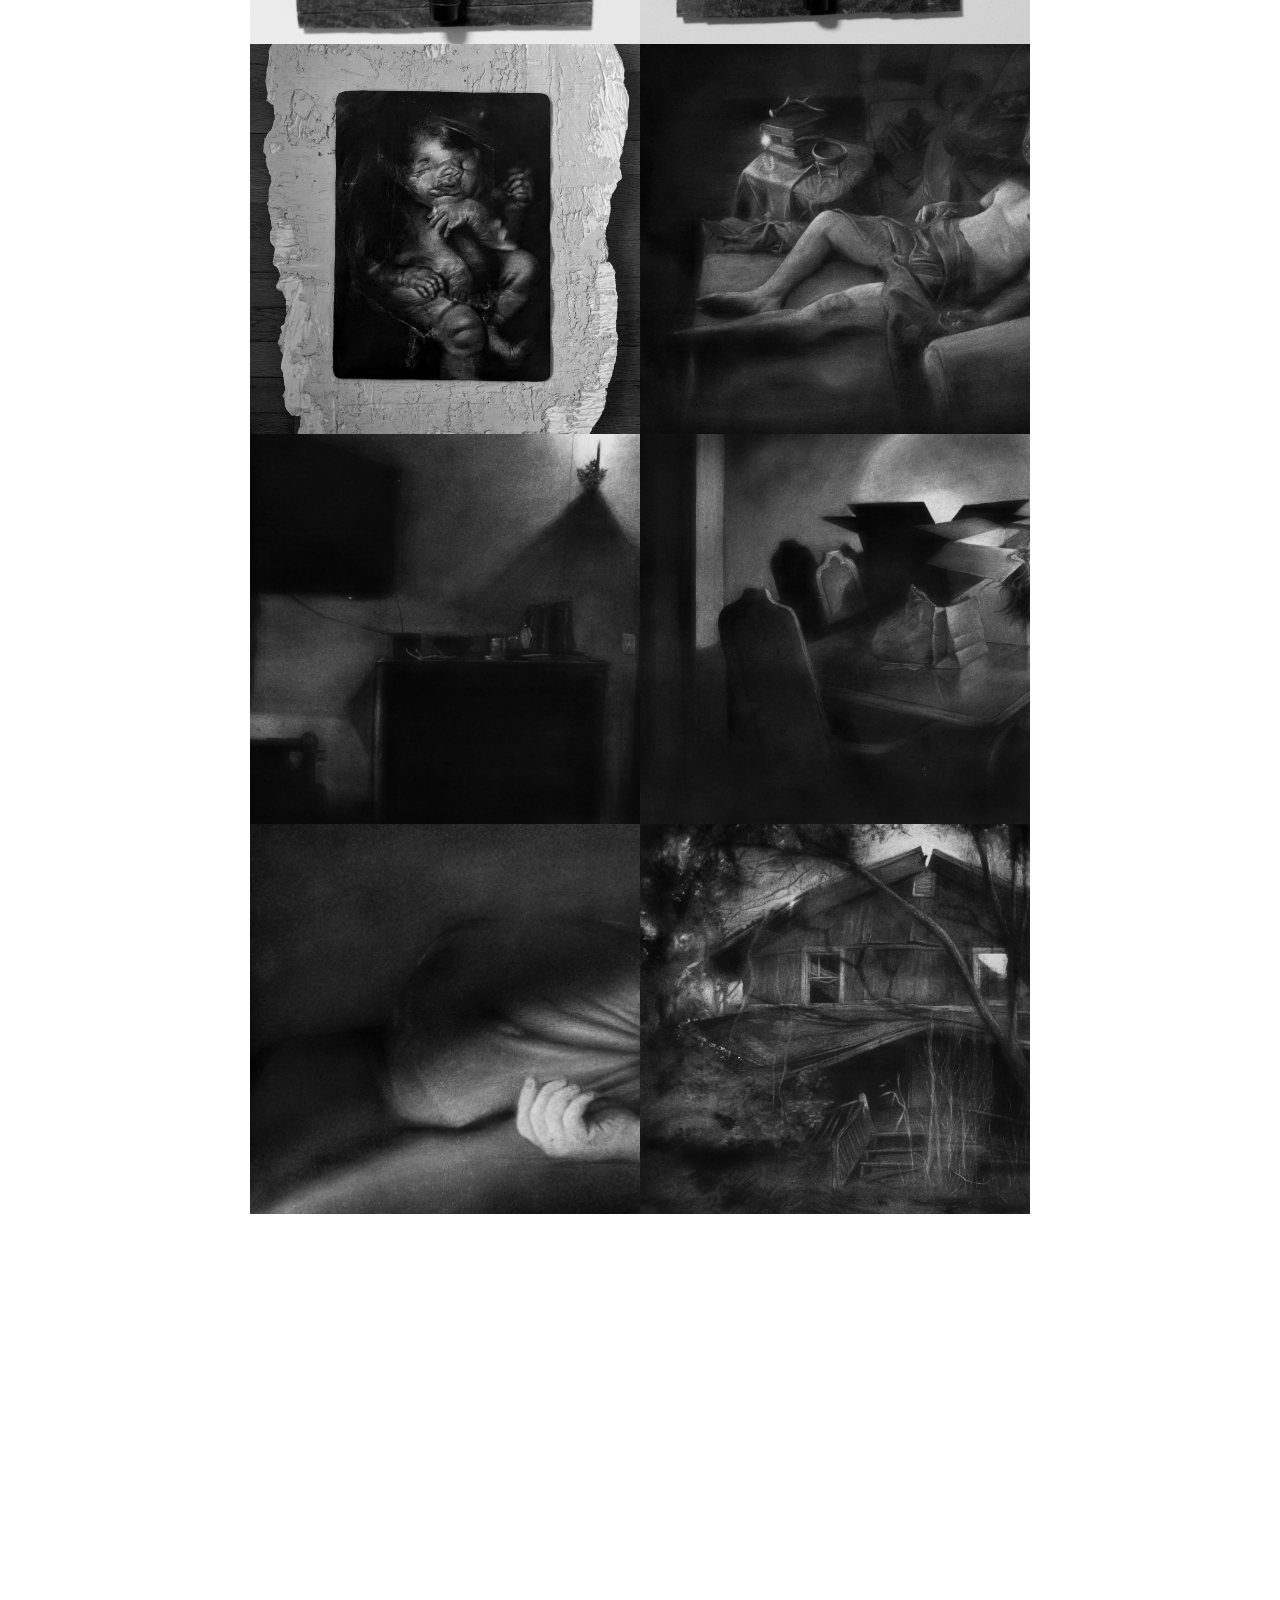
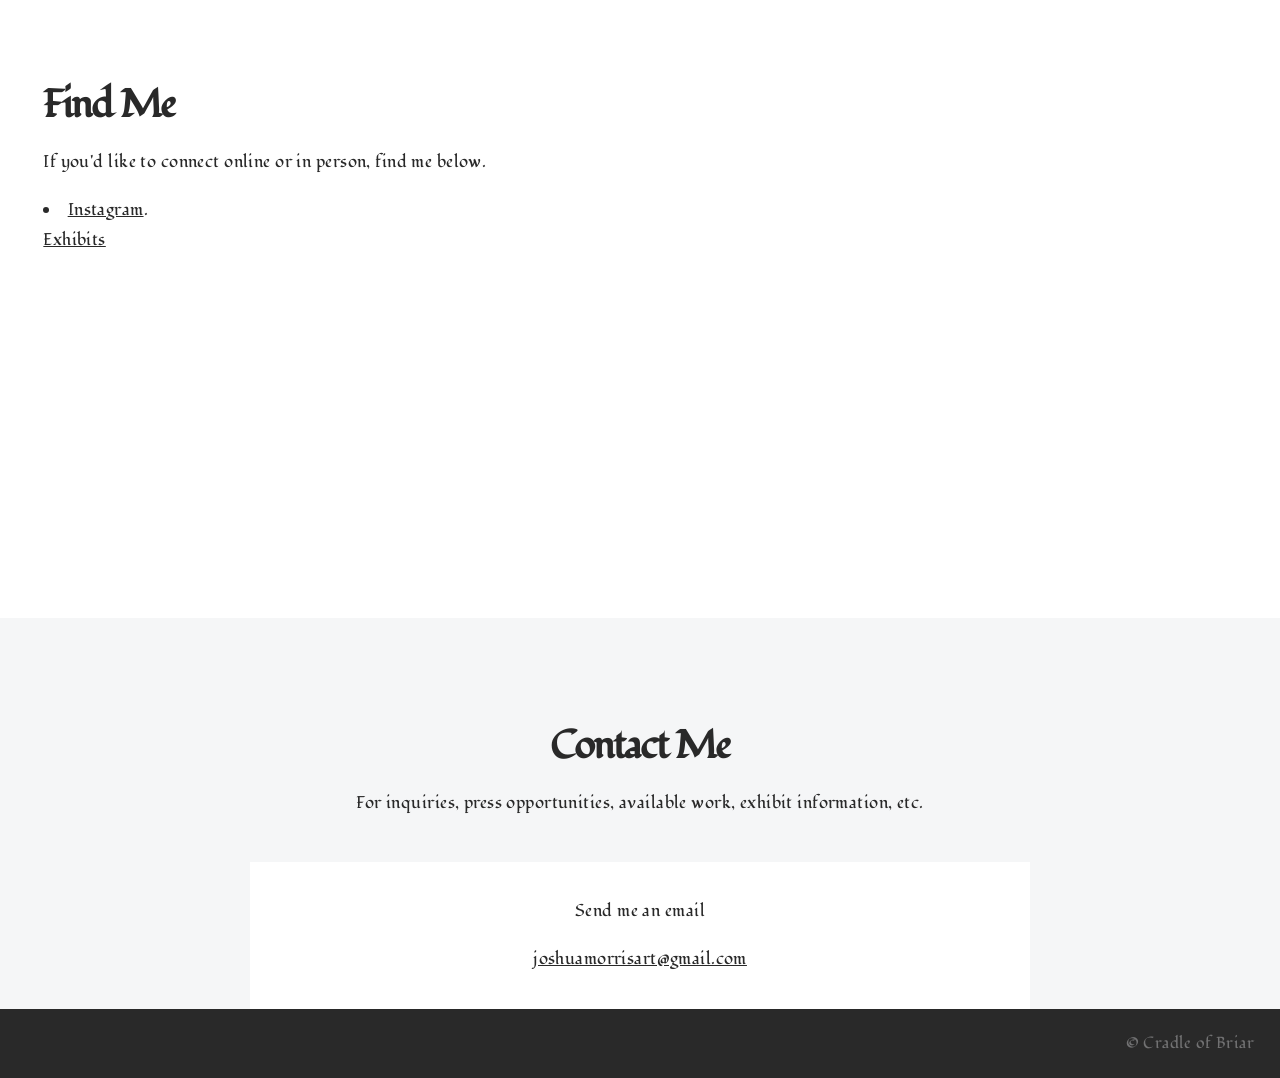
==== commit b43ba7a0: "Restore original index.html content" ====
--- a/index.html
+++ b/index.html
@@ -124,7 +124,7 @@
 									data-caption-icons='[
 										{"type": "instagram", "link": "#instagram"},
 									]'>
-									<img src="images/gallery/Morris_Joshua_11.jpg" title="Sctying I (Protection)" alt="" />
+									<img src="images/gallery/Morris_Joshua_11.jpg" title="Scrying I (Protection)" alt="" />
 								</a>
 							</article>
 							<article class="from-right">
--- a/assets/css/main.css
+++ b/assets/css/main.css
@@ -1538,7 +1538,7 @@
 				width: 100%;
 				height: 100%;
 				object-fit: cover;
-				object-position: center;
+				object-position: left;
 				transition: transform 0.3s ease;
 			}
 	
@@ -1560,6 +1560,41 @@
 			opacity: 1.0;
 		}
 
+
+
+
+
+		.gallery2 .image.fit {
+			display: block;
+			overflow: hidden;
+			aspect-ratio: 1 / 1;
+		}
+	
+			.gallery2 .image.fit img {
+				width: 100%;
+				height: 100%;
+				object-fit: cover;
+				object-position: left;
+				transition: transform 0.3s ease;
+			}
+	
+				.gallery2 .image.fit:hover img {
+					transform: scale(1.05);
+				}
+			
+		.gallery2 article {
+			-moz-transition: -moz-transform 1s ease, opacity 1s ease;
+			-webkit-transition: -webkit-transform 1s ease, opacity 1s ease;
+			-ms-transition: -ms-transform 1s ease, opacity 1s ease;
+			transition: transform 1s ease, opacity 1s ease;
+			-moz-transform: translateX(0);
+			-webkit-transform: translateX(0);
+			-ms-transform: translateX(0);
+			transform: translateX(0);
+			width: 50%;
+			position: relative;
+			opacity: 1.0;
+		}
 			/* Remove overlay from gallery thumbnails */
 
 			.gallery article .image::before {
